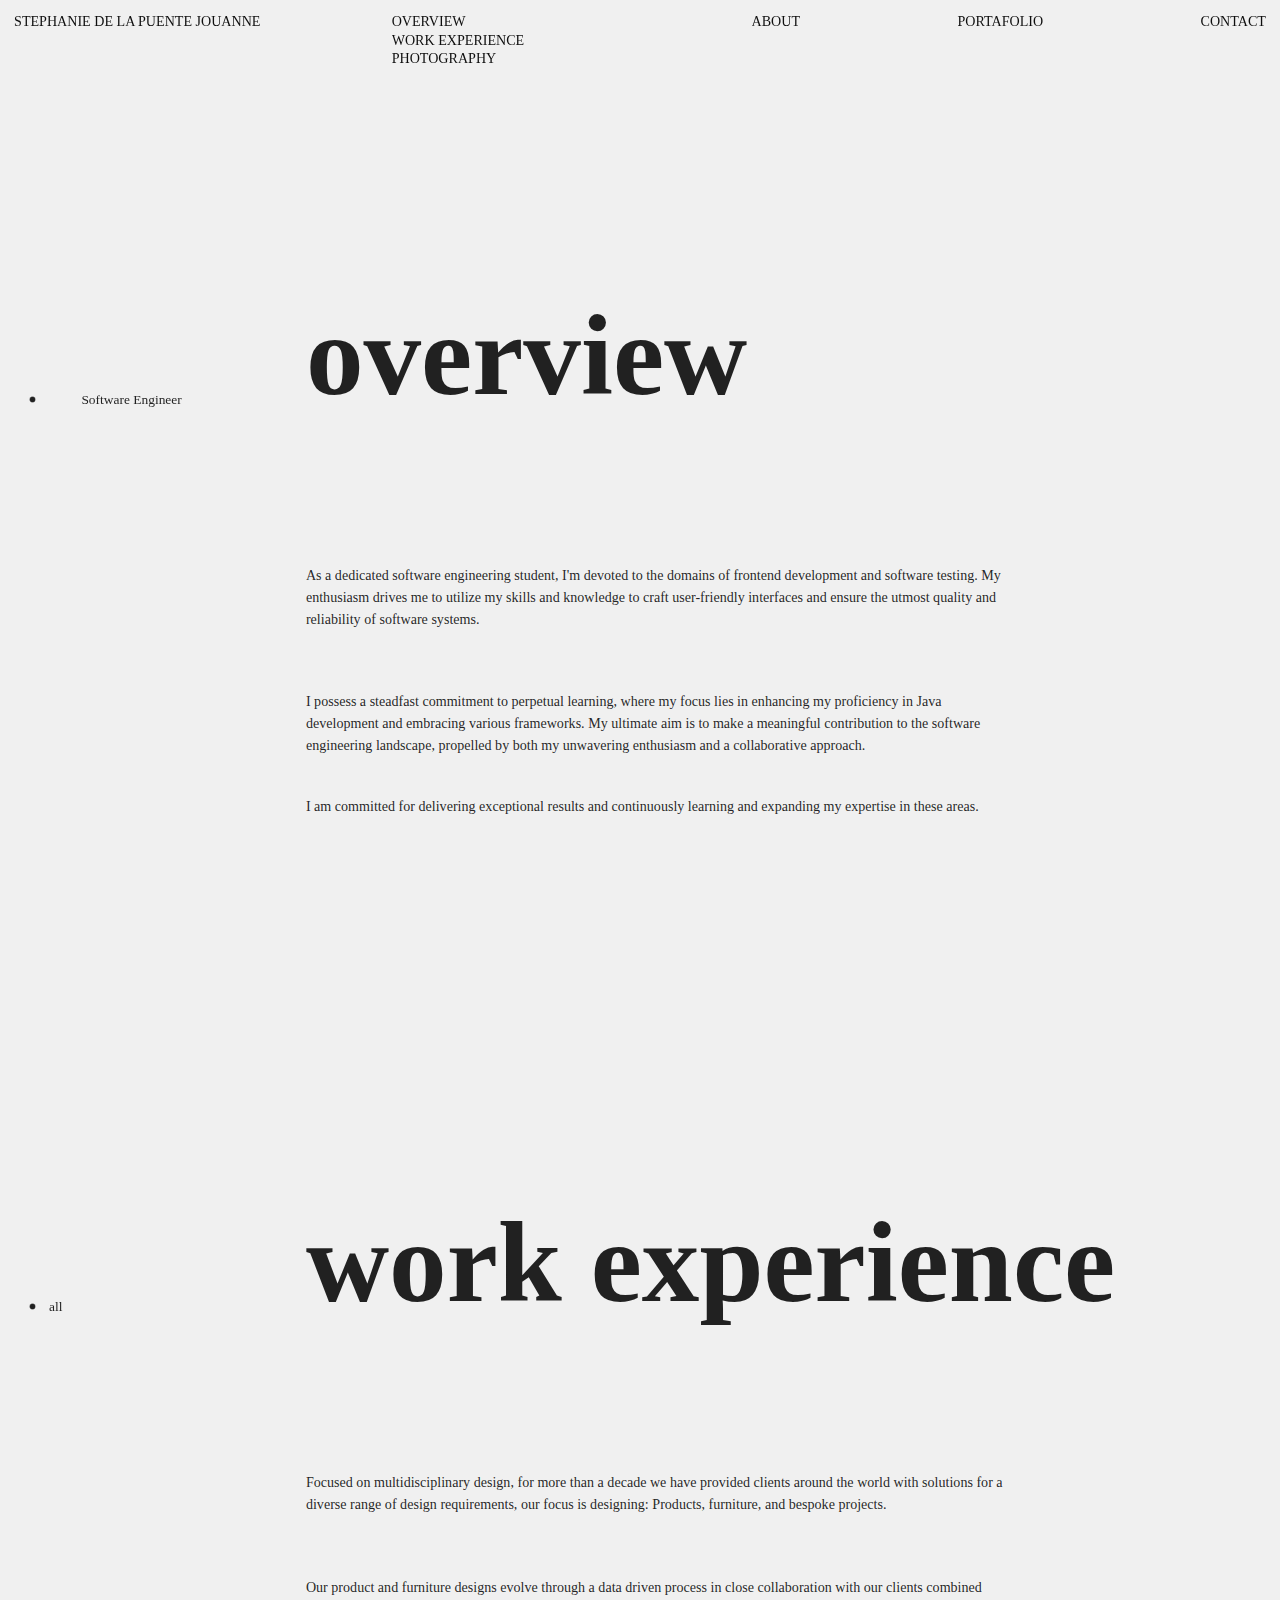
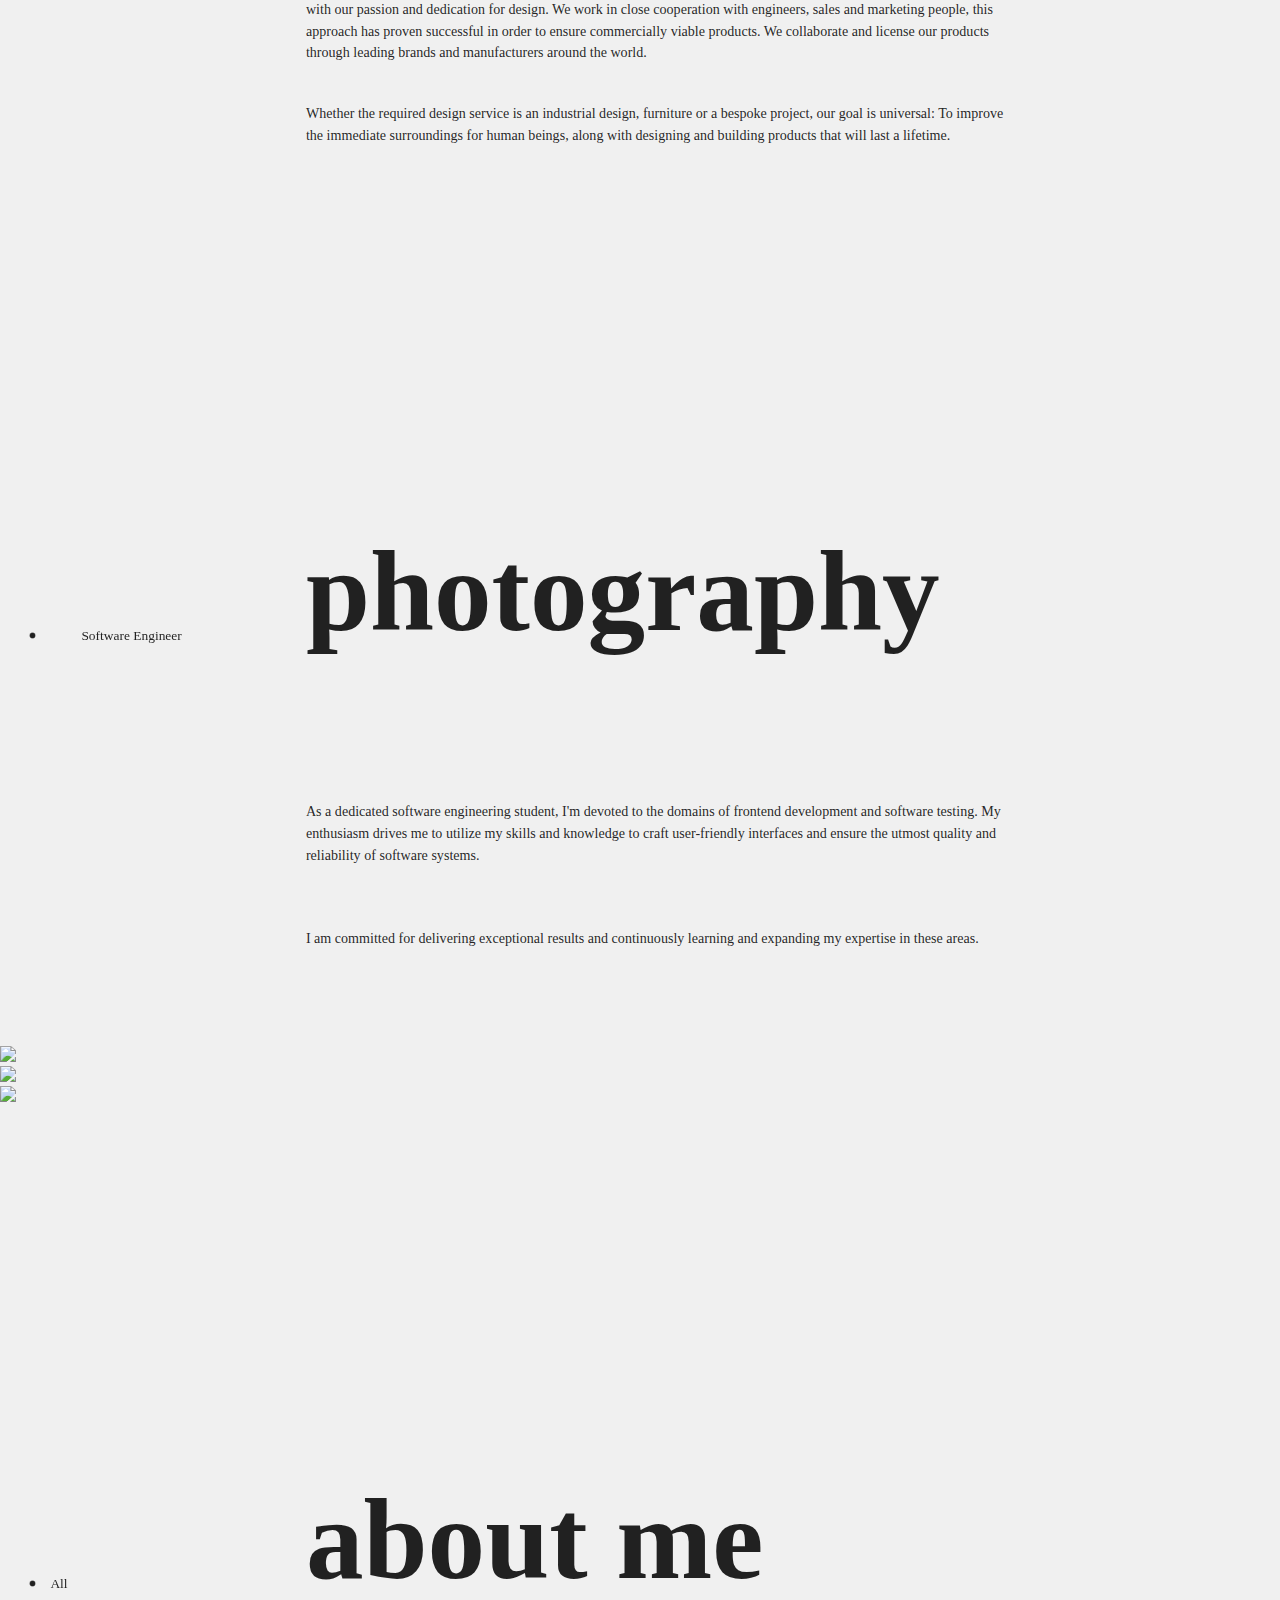
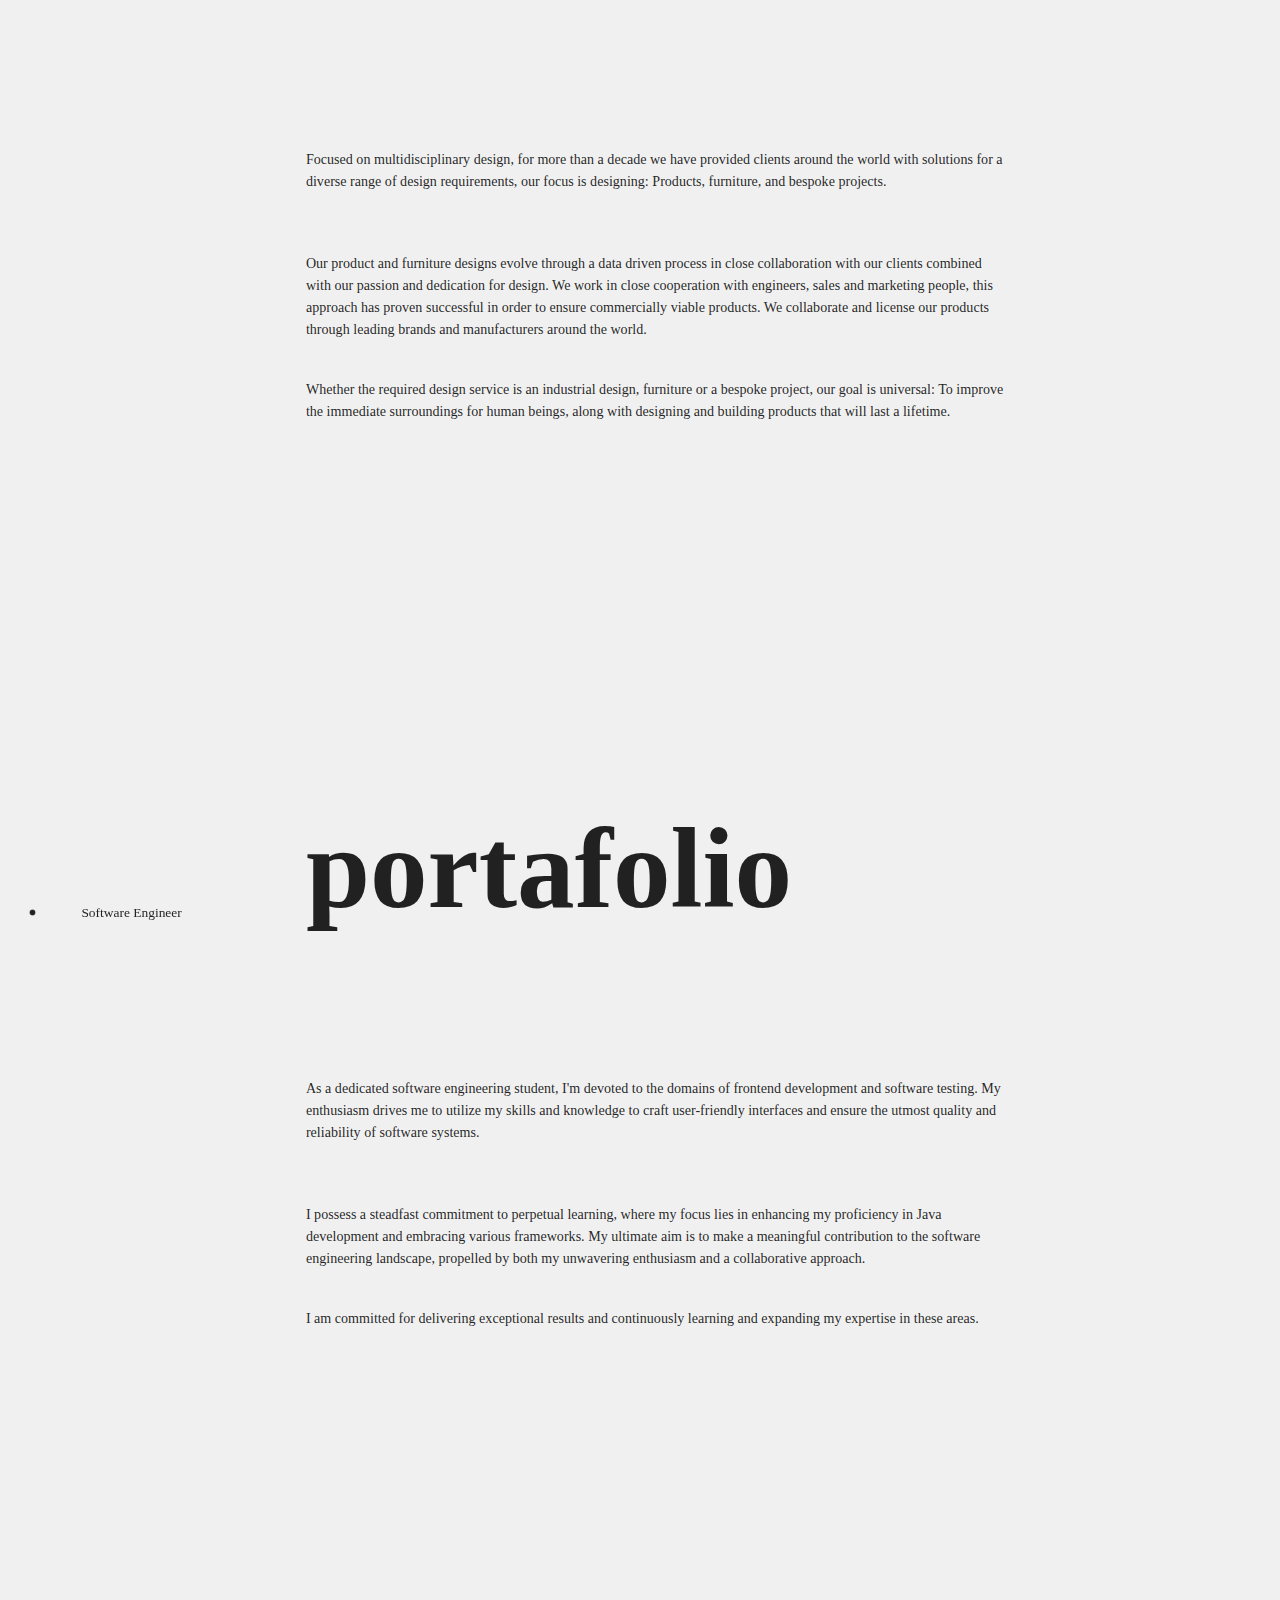
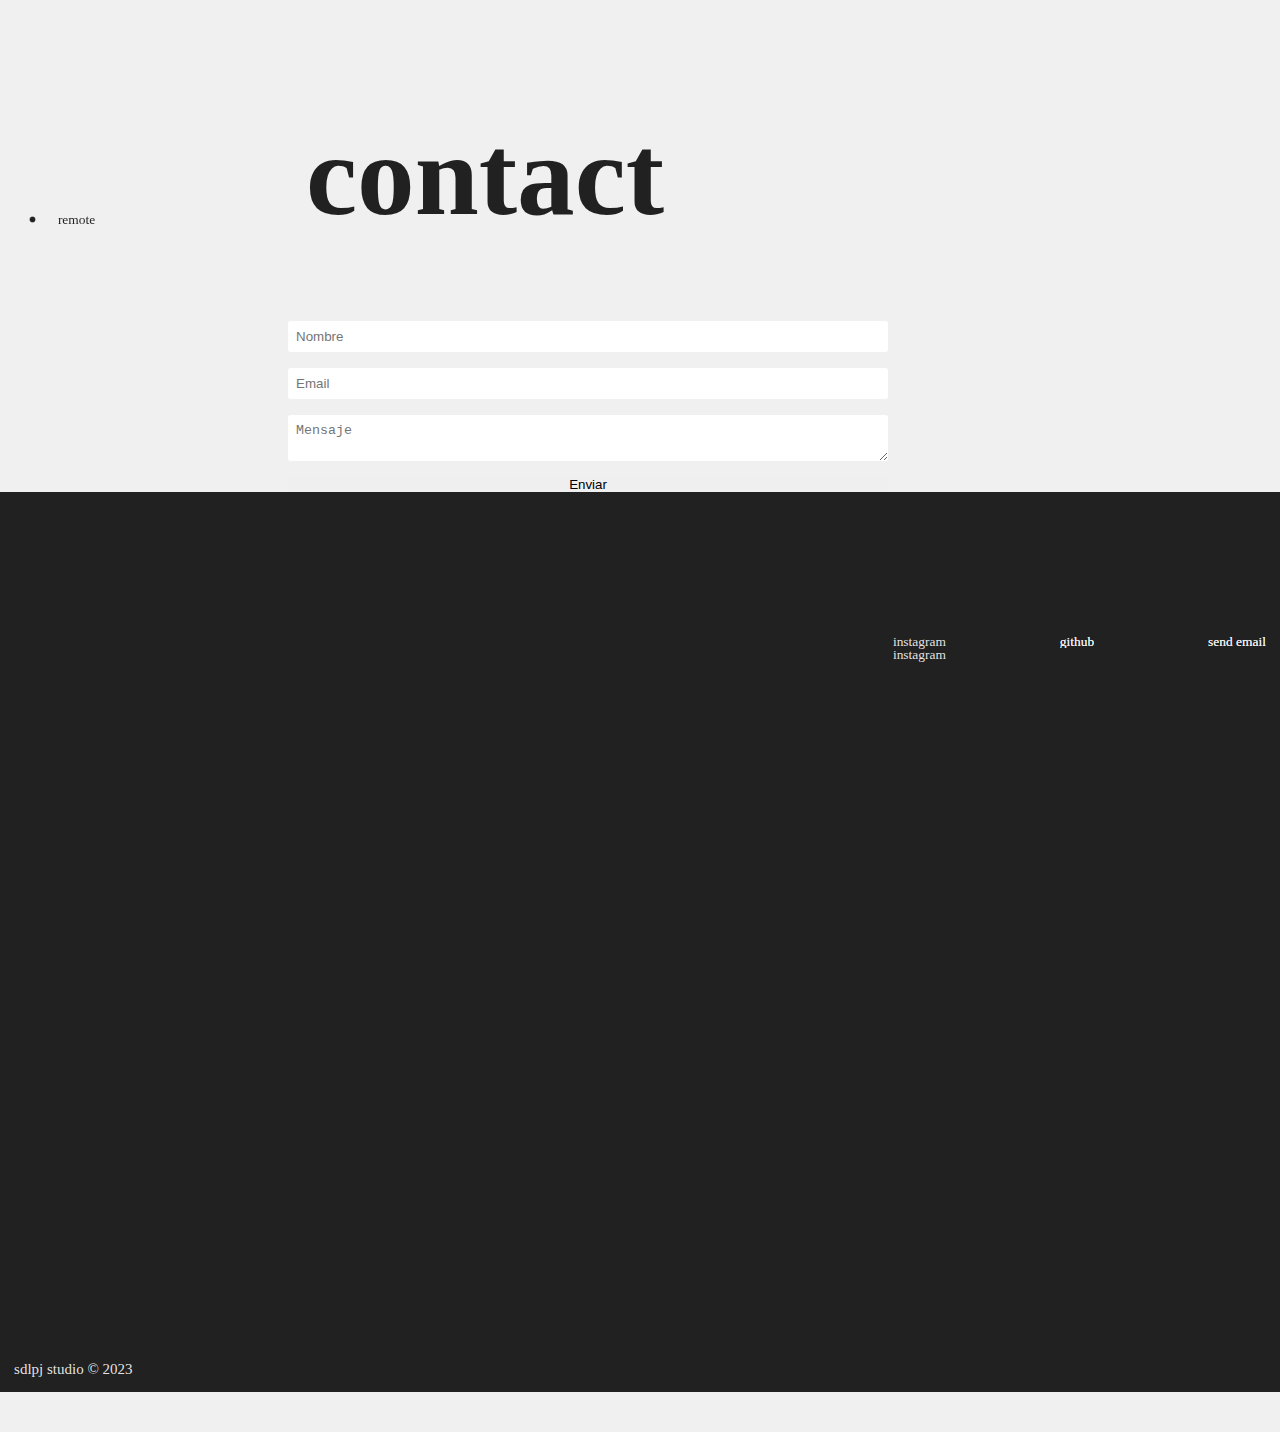
==== index.html @ 36aa7613 "cv con fotos" ====
<!DOCTYPE html>
<html lang="en">
<head>
    <meta charset="UTF-8">
    <meta name="viewport" content="width=device-width, initial-scale=1.0">
    <title>SdlpJ</title>
    
    <link rel="stylesheet" type="text/css" href="/src/styles.css">
    <script src="./js/main.js" defer></script>
</head>
<body>
    
    <div class="menu dark">
        <div class="menu-items-holder-1">
            <a href="/" class="menu-link all w-inline-block">
                <div class="menu-text-ofh">
                    <div class="menu-text-ofh-secure">
                        <div class="menu-text">Stephanie De La Puente Jouanne</div>
                        <div class="menu-text absolute">Stephanie De La Puente Jouanne</div>
                    </div>
                </div>
                <div class="menu-dot-logo-holder">
                    <div class="menu-dot"></div>
                </div>
            </a>
            <div class="menu-products-link-holder">
                <a href="#overview" class="menu-link all w-inline-block">
                    <div class="menu-text-ofh">
                        <div class="menu-text-ofh-secure">
                            <div class="menu-text">Overview</div>
                            <div class="menu-text absolute">Overview</div>
                        </div>
                    </div>
                    <div class="menu-dot-holder">
                        <div class="menu-dot"></div>
                    </div>
                </a>
                <div class="menu-links-col-list-wrap w-dyn-list">
                    <div role="list" class="menu-links-col-list w-dyn-items">
                        <div role="listitem" class="menu-links-col-item w-dyn-item">
                            <a href="#workexperience" class="menu-link contact w-inline-block">
                                <div class="menu-text-ofh">
                                    <div class="menu-text-ofh-secure">
                                        <div class="menu-text">Work experience</div>
                                        <div class="menu-text absolute">Work experience</div>
                                    </div>
                                </div>
                                <div class="menu-dot-holder">
                                    <div class="menu-dot"></div>
                                </div>
                            </a>
                            
                        </div>
                        <div role="listitem" class="menu-links-col-item w-dyn-item">
                            <a href="#photography" class="menu-link w-inline-block">
                                <div class="menu-text-ofh">
                                    <div class="menu-text-ofh-secure">
                                        <div class="menu-text">Photography</div>
                                        <div class="menu-text absolute">Photography</div>
                                    </div>
                                </div>
                                <div class="menu-dot-holder">
                                    <div class="menu-dot"></div>
                                </div>
                            </a>
                        </div>                        
                    </div>
                </div>
            </div>
        </div>
        <div class="menu-items-holder-2">
            <a href="#aboutme" class="menu-link contact w-inline-block">
                <div class="menu-text-ofh">
                    <div class="menu-text-ofh-secure">
                        <div class="menu-text">About</div>
                        <div class="menu-text absolute">About</div>
                    </div>
                </div>
                <div class="menu-dot-holder">
                    <div class="menu-dot"></div>
                </div>
            </a>
            
            <a href="#portafolio" class="menu-link contact w-inline-block">
                <div class="menu-text-ofh">
                    <div class="menu-text-ofh-secure">
                        <div class="menu-text">Portafolio</div>
                        <div class="menu-text absolute">Portafolio</div>
                    </div>
                </div>
                <div class="menu-dot-holder">
                    <div class="menu-dot"></div>
                </div>
            </a>
            
            <a href="#contact" class="menu-link contact last w-inline-block">
                <div class="menu-text-ofh">
                    <div class="menu-text-ofh-secure">
                        <div class="menu-text">Contact</div>
                        <div class="menu-text absolute">Contact</div>
                    </div>
                </div>
                <div class="menu-dot-holder">
                    <div class="menu-dot"></div>
                </div>
            </a>
        </div>
    </div>
    <div class="page-wrapper">
        <main class="main-wrapper">
            <section id="overview">
                <div class="product-all-info-holder secdark">
                    <div  class="category-h1-holder">
                        <h1 data-splitting="words" class="category-h1 word splitting reveal" >
                           overview 
                        </h1>
                        <div class="product-page-year-text-holder">
                            <div class="product-page-year-ofh">
                              <div class="product-page-year-text dark" >
                                Software Engineer 
                              </div>
                            </div>
                            <div class="product-page-year-dot dark" >
                          </div>                      
                        </div>
                    </div>
                </div>
                       
                <div  class="section-content">
                    <div class="about-text-holder">
                        <div class="para w-richtext">
                            <p>As a dedicated software engineering student, I'm devoted to 
                                the domains of frontend development and software testing.
                                My enthusiasm drives me to utilize my skills and knowledge 
                                to craft user-friendly interfaces and ensure the utmost 
                                quality and reliability of software systems. 
                            <br><br></p>
                            <p>I possess a steadfast commitment to perpetual learning, 
                                where my focus lies in enhancing my proficiency in Java 
                                development and embracing various frameworks. My ultimate 
                                aim is to make a meaningful contribution to the software 
                                engineering landscape, propelled by both my unwavering 
                                enthusiasm and a collaborative approach.
                            </p><p>
                                
                                I am committed for delivering exceptional results and continuously 
                                learning and expanding my expertise in these areas. </p>
                        </div>
                    </div>
                </div>
            </section>
            
            <section id="workexperience">
                <div class="product-all-info-holder secdark">
                    <div  class="category-h1-holder">
                        <h1 data-splitting="words" class="category-h1 word splitting reveal" >
                           work experience 
                        </h1>
                        <div class="product-page-year-text-holder">
                            <div class="product-page-year-ofh">
                              <div class="product-page-year-text dark" >
                                all 
                              </div>
                            </div>
                            <div class="product-page-year-dot dark" >
                          </div>                      
                        </div>
                    </div>
                </div>
                       
                <div  class="section-content">
                    <div class="about-text-holder">
                        <div class="para w-richtext">
                            <p>Focused on multidisciplinary design, for more than a 
                            decade we have provided clients around the world with
                            solutions for a diverse range of design requirements,
                            our focus is designing: Products, furniture, 
                            and bespoke projects.
                            <br><br></p>
                            <p>Our product and furniture designs 
                            evolve through a data driven process in close 
                            collaboration with our clients combined with our passion and 
                            dedication for design. We work in close cooperation with engineers,
                            sales and marketing people, this approach has proven successful 
                            in order to ensure commercially viable products. We collaborate 
                            and license our products through leading brands and manufacturers 
                            around the world.
                            </p><p>
                            Whether the required design service is an industrial 
                            design, furniture or a bespoke project, our goal is 
                            universal: To improve the immediate surroundings for human 
                            beings, along with designing and building products that will last a lifetime.
                            </p>
                        </div>
                    </div>
                </div>
            </section>
            
            <section id="photography">
                <div class="product-all-info-holder secdark">
                    <div  class="category-h1-holder">
                        <h1 data-splitting="words" class="category-h1 word splitting reveal" >
                            photography 
                        </h1>
                        <div class="product-page-year-text-holder">
                            <div class="product-page-year-ofh">
                              <div class="product-page-year-text dark" >
                                Software Engineer 
                              </div>
                            </div>
                            <div class="product-page-year-dot dark" >
                          </div>                      
                        </div>
                    </div>
                </div>
                       
                <div  class="section-content">
                    <div class="about-text-holder">
                        <div class="para w-richtext">
                            <p>As a dedicated software engineering student, I'm devoted to 
                                the domains of frontend development and software testing.
                                My enthusiasm drives me to utilize my skills and knowledge 
                                to craft user-friendly interfaces and ensure the utmost 
                                quality and reliability of software systems. 
                            <br><br></p>
                            <p>
                                I am committed for delivering exceptional results and continuously 
                                learning and expanding my expertise in these areas. </p>
                        </div>
                    </div> 
                </div>

                <div class="section-project-grid">
                    <div class="project-col">
                        <div class="product-grid-col-item">
                            <div class="product-grid-col-list">
                                <a class="rounded-grid-link">
                                    <img class="grid-img" src="img/banio/baniouno.jpg">
                                    <div data-w-id="92c19783-2e49-cb57-2a84-ef10b465087c" class="product-grid-info" >
                                        <div class="product-grid-info-name-text-holder">
                                            <div class="product-grid-info-name-text">Baño
                                            </div>
                                        </div>
                                            <div class="product-grid-info-name-text">Hotel Boutique Marsella</div>
                                            <div class="product-grid-info-name-text">2020</div>
                                    </div>
                                </a>
        
                            
                                <a class="rounded-grid-link">
                                    <img class="grid-img" src="img/banio/baniodos.jpg">
                                    <div data-w-id="92c19783-2e49-cb57-2a84-ef10b465087c" class="product-grid-info" >
                                        <div class="product-grid-info-name-text-holder">
                                            <div class="product-grid-info-name-text">Baño
                                            </div>
                                        </div>
                                            <div class="product-grid-info-name-text">Hotel Boutique Marsella</div>
                                            <div class="product-grid-info-name-text">2020</div>
                                    </div>
                                </a>
    
                                <a class="rounded-grid-link">
                                    <img class="grid-img" src="img/banio/baniotres.jpg">
                                    <div data-w-id="92c19783-2e49-cb57-2a84-ef10b465087c" class="product-grid-info" >
                                        <div class="product-grid-info-name-text-holder">
                                            <div class="product-grid-info-name-text">Baño
                                            </div>
                                        </div>
                                            <div class="product-grid-info-name-text">Hotel Boutique Marsella</div>
                                            <div class="product-grid-info-name-text">2020</div>
                                    </div>
                                </a>

                            </div>
             
                        </div>
                    </div>
                       
                </div>

               
                

            </section>


            <section id="aboutme">
                <div class="product-all-info-holder secdark">
                    <div  class="category-h1-holder">
                        <h1 data-splitting="words" class="category-h1 word splitting reveal" >
                           about me
                        </h1>
                        <div class="product-page-year-text-holder">
                            <div class="product-page-year-ofh">
                              <div class="product-page-year-text dark" >
                                All 
                              </div>
                            </div>
                            <div class="product-page-year-dot dark" >
                          </div>                      
                        </div>
                    </div>
                </div>
                       
                <div  class="section-content">
                    <div class="about-text-holder">
                        <div class="para w-richtext">
                            <p>Focused on multidisciplinary design, for more than a 
                            decade we have provided clients around the world with
                            solutions for a diverse range of design requirements,
                            our focus is designing: Products, furniture, 
                            and bespoke projects.
                            <br><br></p>
                            <p>Our product and furniture designs 
                            evolve through a data driven process in close 
                            collaboration with our clients combined with our passion and 
                            dedication for design. We work in close cooperation with engineers,
                            sales and marketing people, this approach has proven successful 
                            in order to ensure commercially viable products. We collaborate 
                            and license our products through leading brands and manufacturers 
                            around the world.
                            </p><p>
                            Whether the required design service is an industrial 
                            design, furniture or a bespoke project, our goal is 
                            universal: To improve the immediate surroundings for human 
                            beings, along with designing and building products that will last a lifetime.
                            </p>
                        </div>
                    </div>
                </div>
            </section>

            
            <section id="portafolio">
                <div class="product-all-info-holder secdark">
                    <div  class="category-h1-holder">
                        <h1 data-splitting="words" class="category-h1 word splitting reveal" >
                            portafolio 
                        </h1>
                        <div class="product-page-year-text-holder">
                            <div class="product-page-year-ofh">
                              <div class="product-page-year-text dark" >
                                Software Engineer 
                              </div>
                            </div>
                            <div class="product-page-year-dot dark" >
                          </div>                      
                        </div>
                    </div>
                </div>
                       
                <div  class="section-content">
                    <div class="about-text-holder">
                        <div class="para w-richtext">
                            <p>As a dedicated software engineering student, I'm devoted to 
                                the domains of frontend development and software testing.
                                My enthusiasm drives me to utilize my skills and knowledge 
                                to craft user-friendly interfaces and ensure the utmost 
                                quality and reliability of software systems. 
                            <br><br></p>
                            <p>I possess a steadfast commitment to perpetual learning, 
                                where my focus lies in enhancing my proficiency in Java 
                                development and embracing various frameworks. My ultimate 
                                aim is to make a meaningful contribution to the software 
                                engineering landscape, propelled by both my unwavering 
                                enthusiasm and a collaborative approach.
                            </p><p>
                                
                                I am committed for delivering exceptional results and continuously 
                                learning and expanding my expertise in these areas. </p>
                        </div>
                    </div>
                </div>
            </section>

            <section id="contact">
                <div class="product-all-info-holder secdark">
                    <div  class="category-h1-holder">
                        <h1 data-splitting="words" class="category-h1 word splitting reveal" >
                           contact 
                        </h1>
                        <div class="product-page-year-text-holder">
                            <div class="product-page-year-ofh">
                              <div class="product-page-year-text dark" >
                                remote 
                              </div>
                            </div>
                            <div class="product-page-year-dot dark" >
                          </div>                      
                        </div>
                        
                    </div>
                </div>
                       
                <div  class="section-content">
                    
                        <div class="para w-richtext">
                            <div class="contacto-container">
                          
                                <form id="contacto-form" class="fx-column">
                          
                                  <input type="text" id="nombre" placeholder="Nombre" required>
                          
                                  <input type="email" id="email" placeholder="Email" required>
                          
                                  <textarea id="mensaje" placeholder="Mensaje" required></textarea>
                          
                                  <button type="submit" class="button-action">Enviar</button>
                          
                                </form>
                          
                              </div>
                        </div>
                    
                </div>
            </section>
        </main>
    </div>
    
    <div class="cursor">

    </div>

   
    
</body>
<footer id="footer" >
    <div class="footer-social-media-holder">
        <a href="https://instagram.com/pagee.nott.found" target="_blank" class="footer-link social w-inline-block">
            <div class="google-maps-link-text-ofh">
                <div class="google-maps-text">Instagram</div>
                <div class="google-maps-text absolute">Instagram</div>
            </div>
            <div class="find-us-dot-holder">
                <div class="find-us-dot"></div>
            </div>
        </a>
        
        <a href="https://github.com/stephaniedlp" target="_blank" class="footer-link social w-inline-block">
            <div class="google-maps-link-text-ofh">
                <div class="menu-text-text">github</div>
                <div class="menu-text absolute">github</div>
            </div>
            <div class="find-us-dot-holder">
                <div class="find-us-dot"></div>
            </div>
        </a>
        
        <a href="m@hotmail.com" class="footer-link w-inline-block">
            <div class="google-maps-link-text-ofh">
                <div class="menu-text">Send Email</div>
                <div class="menu-text absolute">Send Email</div>
            </div>
            <div class="find-us-dot-holder">
                <div class="find-us-dot"></div>
            </div>
        </a>
    </div>
    
   

    <div class="redes-sociales-container fx-row">

      <a href="#" target="_blank"><i class="fa-brands fa-instagram"></i></a>
      <a href="#" target="_blank"><i class="fa-brands fa-facebook"></i></a>
      <a href="#" target="_blank"><i class="fa-brands fa-x-twitter"></i></a>
      <a href="#" target="_blank"><i class="fa-brands fa-whatsapp"></i></a>

    </div>

    <div class="under-footer-text-title">
        <div 
            data-scroll=""
            data-splitting="words"
            data-scroll-section-inview=""
            class="footer-srs words splitting is-inview"
            style="--word-total: 3;"
        >
            <span class="word" data-word="Stephanie" style="--word-index: 0;">Stephanie</span>
            <span class="whitespace"> </span>
            <span class="word" data-word="de la Puente" style="--word-index: 1;">de la Puente</span>
            <span class="whitespace"> </span>
            <span class="word" data-word="Jouanne" style="--word-index: 2;">Jouanne</span>
        </div>
    </div>
    
    <p>sdlpj studio &copy; 2023</p>

</footer>

<button id="btn-ir-arriba" >
<svg viewBox="0 0 24 24">
    <path d="m4 16 8-8 8 8"></path>
</svg>
</button>
</html>
---- src/styles.css ----
:root {
    --main-dark: rgba(7, 7, 7, 0.89);
    --main-light: rgba(239, 239, 239, 0.959);
    --font-family: 'Noi Grotesk',medium;
    --font-size: 1.1vw;
    --font-weight: 400;
    --minheight: 100%;
    --font-title:9vw;
}
* {
    box-sizing: border-box;
    margin: 0;
    padding: 0;
    border: 0;
  }
a {
	color: inherit;
}
h1 {
    margin-top: 20px;
    font-size: var(--font-title);
    line-height: 0px;
    margin-block-start: 0.67em;
    margin-block-end: 0.67em;
    margin-inline-start: 0px;
    margin-inline-end: 0px;
}
h2 {
    margin-top: 20px;
    font-size: 32px;
    line-height: 36px
}
html {
    scroll-behavior: smooth;
    -webkit-text-size-adjust: 100%;
}  
body{
    font-family: var(--font-family);
    font-size: var(--font-size);
    font-weight: var(--font-weight);
    background-color: var(--main-light);
    color: var(--main-dark);
    z-index: 50000;
    overscroll-behavior-y: none;
    -webkit-font-smoothing: antialiased;
    min-height: var(--minheight);
    margin:0;
}

/*#region MENU*/
.menu {
    z-index: 900;
    width: 100%;
    color: var(--main-dark);
    text-transform: uppercase;
    flex-direction: row;
    justify-content: space-between;
    align-items: flex-start;
    padding-top: 1.1vw;
    padding-left: 1.1vw;
    padding-right: 1.1vw;
    font-size: var(--font-size);
    transition: color 1s cubic-bezier(.23,1,.32,1);
    display: flex;
    position: fixed;
    left: 0;
    right: 0;
}
.menu-items-holder-1 {
    display: flex;
    flex-direction: row;

}
.menu-items-holder-2 {
    display: flex;
}
.menu.dark {
    color: #0e0e0e;
}
.menu-link {
    text-decoration: none;
    position: relative
}
.menu-link.contact {
    margin-right: 12.3vw
}
.menu-link.contact.last {
    margin-right: 0
}
.menu-link.all {
    margin-bottom: 5px
}
.w-inline-block {
    max-width: 100%;
    display: inline-block
}
.menu-text {
    z-index: 2;
    transition: transform 1s cubic-bezier(.23,1,.32,1);
    position: relative
}
.menu-text.absolute {
    z-index: 1;
    display: block;
    position: absolute;
    top: 0;
    transform: translateY(101%)
}
.menu-text-ofh {
    width: 100%;
    position: relative;
    overflow: visible
}
.menu-text-ofh-secure {
    width: 100%;
    line-height: 1;
    position: relative;
    overflow: hidden
}
a.menu-link:hover .menu-text {
    transform: translate(0px, -101%);
}
a.menu-link:hover .menu-text.absolute {
    transform: translate(0px, 0%);
}
.menu-products-link-holder {
    flex-direction: column;
    align-items: flex-start;
    margin-left: 15.3vw;
    display: flex;
    position: absolute;
    left: 15.3vw
}
.menu-links-col-list-wrap {
    width: 100%;
    position: relative
}
.menu-links-col-list {
    width: 100%;
    flex-direction: column;
    align-items: flex-start;
    display: flex;
    position: relative
}
.menu-links-col-item {
    width: 100%;
    position: relative
}
.menu-dot-holder {
    width: .575vw;
    height: .575vw;
    background-color: transparent;
    position: absolute;
    top: .2vw;
    left: 0;
    transform: translate(-165%)
}
.menu-dot {
    width: 100%;
    height: 100%;
    background-color: #fff;
    border-radius: 100%;
    transition: all 1s cubic-bezier(.23,1,.32,1);
    position: absolute;
    top: 0%;
    bottom: 0%;
    left: 0%;
    right: 0%;
    transform: scale(0)
}
.menu-dot.dark {
    background-color: var(--main-dark);
}
/* #endregion MENU */

/*#region MENU-DOT active sin terminar$*/
.menu-link.w--current .menu-dot {
    -webkit-transform: scale(1);
    -ms-transform: scale(1);
    transform: scale(1);
}
/* #endregion MENU-DOT */

/* #region MAIN */
.main-wrapper {
    min-height: 100vh;
    flex-direction: column;
    justify-content: space-between;
    display: flex
}
.category-h1-holder {
    width: 100%;
    min-height: 50vh;
    align-items: flex-end;
    margin-bottom: 4vw;
    padding-top: 15rem;
    padding-bottom: 1.4vw;
    padding-left: 23.9vw;
    font-size: 12vw;
    display: flex;
    position: relative;
}
.category-h1-holder.secdark {
    margin-bottom: 0
}


/* #endregion MAIN */

.product-all-info-holder {
    width: 100%;
    position: relative
}

.product-page-year-text-holder {
    z-index: 2;
    margin-bottom: -0.5vw;
    position: absolute;
    bottom: 2.5vw;
    left: 2.2vw;
    overflow: visible;
}
.product-page-year-ofh {
    height: 100%;
    padding-top: 0.1vw;
    padding-bottom: 1.4vw;
    padding-left: 1.25vw;
    position: relative;
    /*overflow: hidden;*/
}
.product-page-year-text {
    color: #fff;
    font-size: 1.05vw;
    line-height: 1;
    position: relative;
    will-change: transform; 
    transform: translate3d(37.2488%, 0%, 0px) scale3d(1, 1, 1) rotateX(0deg) rotateY(0deg) rotateZ(0deg) skew(0deg, 0deg); 
    transform-style: preserve-3d;
}
.product-page-year-text.dark {
    color: var(--main-dark);
}
.product-page-year-dot {
    width: 0.7vw;
    height: 0.7vw;
    background-color: var(--main-light);
    border-radius: 100%;
    position: absolute;
    top: 0.25vw;
    left: 0;
    will-change: transform; 
    transform: translate3d(0px, 0px, 0px) scale3d(0.6312, 0.6312, 1) rotateX(0deg) rotateY(0deg) rotateZ(0deg) skew(0deg, 0deg); 
    transform-style: preserve-3d;
}
.product-page-year-dot.dark {
    background-color: var(--main-dark);
}
.section-content{
    width: 100%;
    justify-content: center;
    align-items: center;
    display: flex;
    position: relative;
}

/* #region Section about content*/

.about-text-holder {
    width: 100%;
    margin-bottom: 4vw;
    padding-top: 5vw;
    padding-left: 23.9vw;
    position: relative;
}
.para {
    width: 100%;
    max-width: 100ch;
    color: var(--main-dark);
    font-size: 1.1vw;
    line-height: 1.56;
    position: relative;
}
.para p {
    margin-bottom: 3vw
}

.para a {
    color: #5a5a5a
}
/* #endregion Section about content*/

/* #region Section GridContent*/
.section-project-grid {
    width: 100%;
    justify-content: center;
    align-items: center;
    display: flex;
    position: relative;
}


.project-col {
    width: 100%;
    padding-top: .5vw;
    position: relative
}

.product-grid-col-list {
    width: 100%;
    flex-flow: wrap;
    justify-content: space-between;
    align-items: flex-start;
    padding-left: 0;
    padding-right: 0;
    display: flex;
    position: relative
}

.product-grid-col-item {
    width: 100%;
    margin-bottom: 6.1vw;
    position: relative;
    overflow: hidden
}
.product-grid-col-item:nth-child(1n+0) {
    width: calc(50% - 0.55vw);
    margin-left: 0%;
    padding-top: 0vw;
}
.product-grid-col-item:nth-child(2n+1) {
    width: 60%
}
.grid-img {
    width: 100%;
    position: relative;
    transform: none
}
img {
    max-width: 100%;
    display: inline-block;
}
.product-grid-info{
    display: none; 
    opacity: 0; 
    will-change: transform; 
    transform: translate3d(0%, 0.007%, 0px) scale3d(1, 1, 1) rotateX(0deg) rotateY(0deg) rotateZ(0deg) skew(0deg, 0deg); 
    transform-style: preserve-3d;
}
.rounded-grid-link {
    width: 100%;
    display: block;
    position: relative;
    overflow: hidden;
    -webkit-mask-image: -webkit-radial-gradient(--main-light, --main-dark);
}

/* #endregion Section GridGontent*/

/* #region spanword effect */
.category-h1.splitting span.word {
    position: relative;
    opacity: 1;
    transform-style: preserve-3d;
    transform-origin: left;
    clip-path: polygon(0 100%, 100% 100%, 100% 100%, 0% 100%);
    -webkit-transform: translate(0%, 20%);
    -ms-transform: translate(0%, 20%);
    transform: translate(0%, 20%);
    padding-bottom: 1vw;
    margin-bottom: -1vw;
}

.category-h1.splitting.reveal span.word {
animation: revealproducth1 2s cubic-bezier(.23, 1, .32, 1) forwards;
animation-delay: calc(200ms * var(--word-index));
}

@keyframes revealproducth1 {
0%{ opacity: 1;
transform-style: preserve-3d;
transform-origin: left;
clip-path: polygon(0 100%, 100% 100%, 100% 100%, 0% 100%);
-webkit-transform: translate(0%, 20%);
-ms-transform: translate(0%, 20%);
transform: translate(0%, 20%); }

100% {opacity: 1;
transform-style: preserve-3d;
transform-origin: left;
clip-path: polygon(0 0, 100% 0, 100% 100%, 0% 100%);
-webkit-transform: translate(0%, 0%);
-ms-transform: translate(0%, 0%);
transform: translate(0%, 0%);}
}

.splitting .word, .splitting .char {
    display: inline-block;
}

.splitting .word, .splitting .char {
    position: relative;
}
/* #endregion spanword effect */


@media screen and (max-width: 479px) {

    .menu {
        padding-top: 4vw;
        padding-left: 3vw;
        padding-right: 3vw;
        font-size: 3.25vw
    }

    .menu-link.contact {
        margin-bottom: 5px;
        margin-right: 2vw
    }

    .menu-link.all {
        margin-bottom: .5vw
    }
    .category-h1-holder{
        font-size: 12vw;
    }
    .para{
        max-width: none;
        font-size: 3.25vw
    }
}

/* #region footer*/
footer {
    background:var(--main-dark);
    color: var(--main-light);
    height: 100vh;
    min-height: 100vh;
    flex-flow: column wrap;
    justify-content: space-between;
    align-items: flex-start;
    margin-top: 0;
    padding: 11vw 1.1vw 1.1vw;
    font-size: 15px;
    display: flex;
    position: relative;
  }
  .footer-social-media-holder {
    width: 100%;
    flex-direction: row;
    justify-content: flex-end;
    align-items: flex-start;
    font-size: 1.05vw;
    display: flex;
    position: relative;
}

.footer-link {
    text-transform: lowercase;
    margin-top: 0;
    text-decoration: none;
    position: relative
}

.footer-link.social {
    margin-right: 8.9vw
}
.under-footer-text-title {
    width: 100%;
    text-align: center;
    letter-spacing: -.15vw;
    justify-content: center;
    align-items: flex-start;
    margin-bottom: 5px;
    font-size: 8vw;
    display: flex;
    position: absolute;
    bottom: -0.5vw;
    left: 0;
    right: 0;
}
.footer-srs span.word {
    position: relative;
opacity: 1;
transform-style: preserve-3d;
transform-origin: left;
clip-path: polygon(0 100%, 100% 100%, 100% 100%, 0% 100%);
-webkit-transform: translate(0%, 20%);
-ms-transform: translate(0%, 20%);
transform: translate(0%, 20%);
padding-bottom: 1vw;
margin-bottom: -1vw;
}
.footer-srs.is-inview span.word {
    animation: revealproducth1 2s cubic-bezier(.23, 1, .32, 1) forwards;
    animation-delay: calc(200ms * var(--word-index));
}
footer p {
    flex-direction: column;
    justify-content: flex-start;
    align-items: flex-start;
}
  .contacto-container {
    width: 600px;
    max-width: 100%;
  }
  .contacto-container h2 {
    font-size: 2rem;
    margin-bottom: 2rem;
    text-transform: uppercase;
  }
  
  .find-us-dot {
    width: 100%;
    height: 100%;
    background-color: var(--main-light);
    border-radius: 100%;
    transition: all 1s cubic-bezier(.23,1,.32,1);
    position: absolute;
    top: 0%;
    bottom: 0%;
    left: 0%;
    right: 0%;
    transform: scale(0)
}

.find-us-dot.dark {
    background-color: #0e0e0e
}

.find-us-dot-holder {
    width: .575vw;
    height: .575vw;
    background-color: transparent;
    position: absolute;
    top: .4vw;
    transform: translate(-165%)
}

.google-maps-link-text-ofh {
    margin-top: .15vw;
    line-height: 1;
    position: relative;
    overflow: hidden
}


.footer-link .menu-text {
    -webkit-transform: translate(0px, -0%);
-ms-transform: translate(0px, -0%);
transform: translate(0px, -0%);
-webkit-transition: all 1000ms cubic-bezier(.23, 1, .32, 1);
transition: all 1000ms cubic-bezier(.23, 1, .32, 1);
}

.footer-link:hover .menu-text {
    -webkit-transform: translate(0px, -100%);
-ms-transform: translate(0px, -100%);
transform: translate(0px, -100%);
-webkit-transition: all 1000ms cubic-bezier(.23, 1, .32, 1);
transition: all 1000ms cubic-bezier(.23, 1, .32, 1);
}

.footer-link .find-us-dot {
    -webkit-transform: scale(0);
-ms-transform: scale(0);
transform: scale(0);
-webkit-transition: all 1000ms cubic-bezier(.23, 1, .32, 1);
transition: all 1000ms cubic-bezier(.23, 1, .32, 1);
}

.footer-link:hover .find-us-dot {
    -webkit-transform: scale(1);
-ms-transform: scale(1);
transform: scale(1);
-webkit-transition: all 1000ms cubic-bezier(.23, 1, .32, 1);
transition: all 1000ms cubic-bezier(.23, 1, .32, 1);
}
 /* #endregion footer*/
 /* #region form contacto*/

form {
    display: flex;
    flex-direction: column;
  }
  
  input,
  textarea {
    margin-bottom: 1rem;
    padding: 8px;
    border: 1px solid var(--color-background);
    border-radius: 3px;
  }
  
  /* #endregion contacto*/

  

/* #region BOTON IR ARRIBA */

#btn-ir-arriba {
    display: none;
    cursor: pointer;
  
    position: fixed;
    bottom: 20px;
    right: 20px;
  
    background: var(--main-dark);
    color: var(--main-light);
    height: 55px;
    width: 55px;
    border-radius: calc(55px / 2);
    border: none;
  
    box-shadow: 0px 12px 7px rgba(0, 0, 0, .1);
    transition: 300ms ease;
  }
  
  #btn-ir-arriba:hover {
    background: var(--main-dark);
    transform: translateY(-0.5rem);
  }
  
  #btn-ir-arriba svg {
    width: calc(55px / 2);
    fill: none;
    stroke: var(--main-light);
    stroke-width: 3px;
  }
  
  /* #endregion */
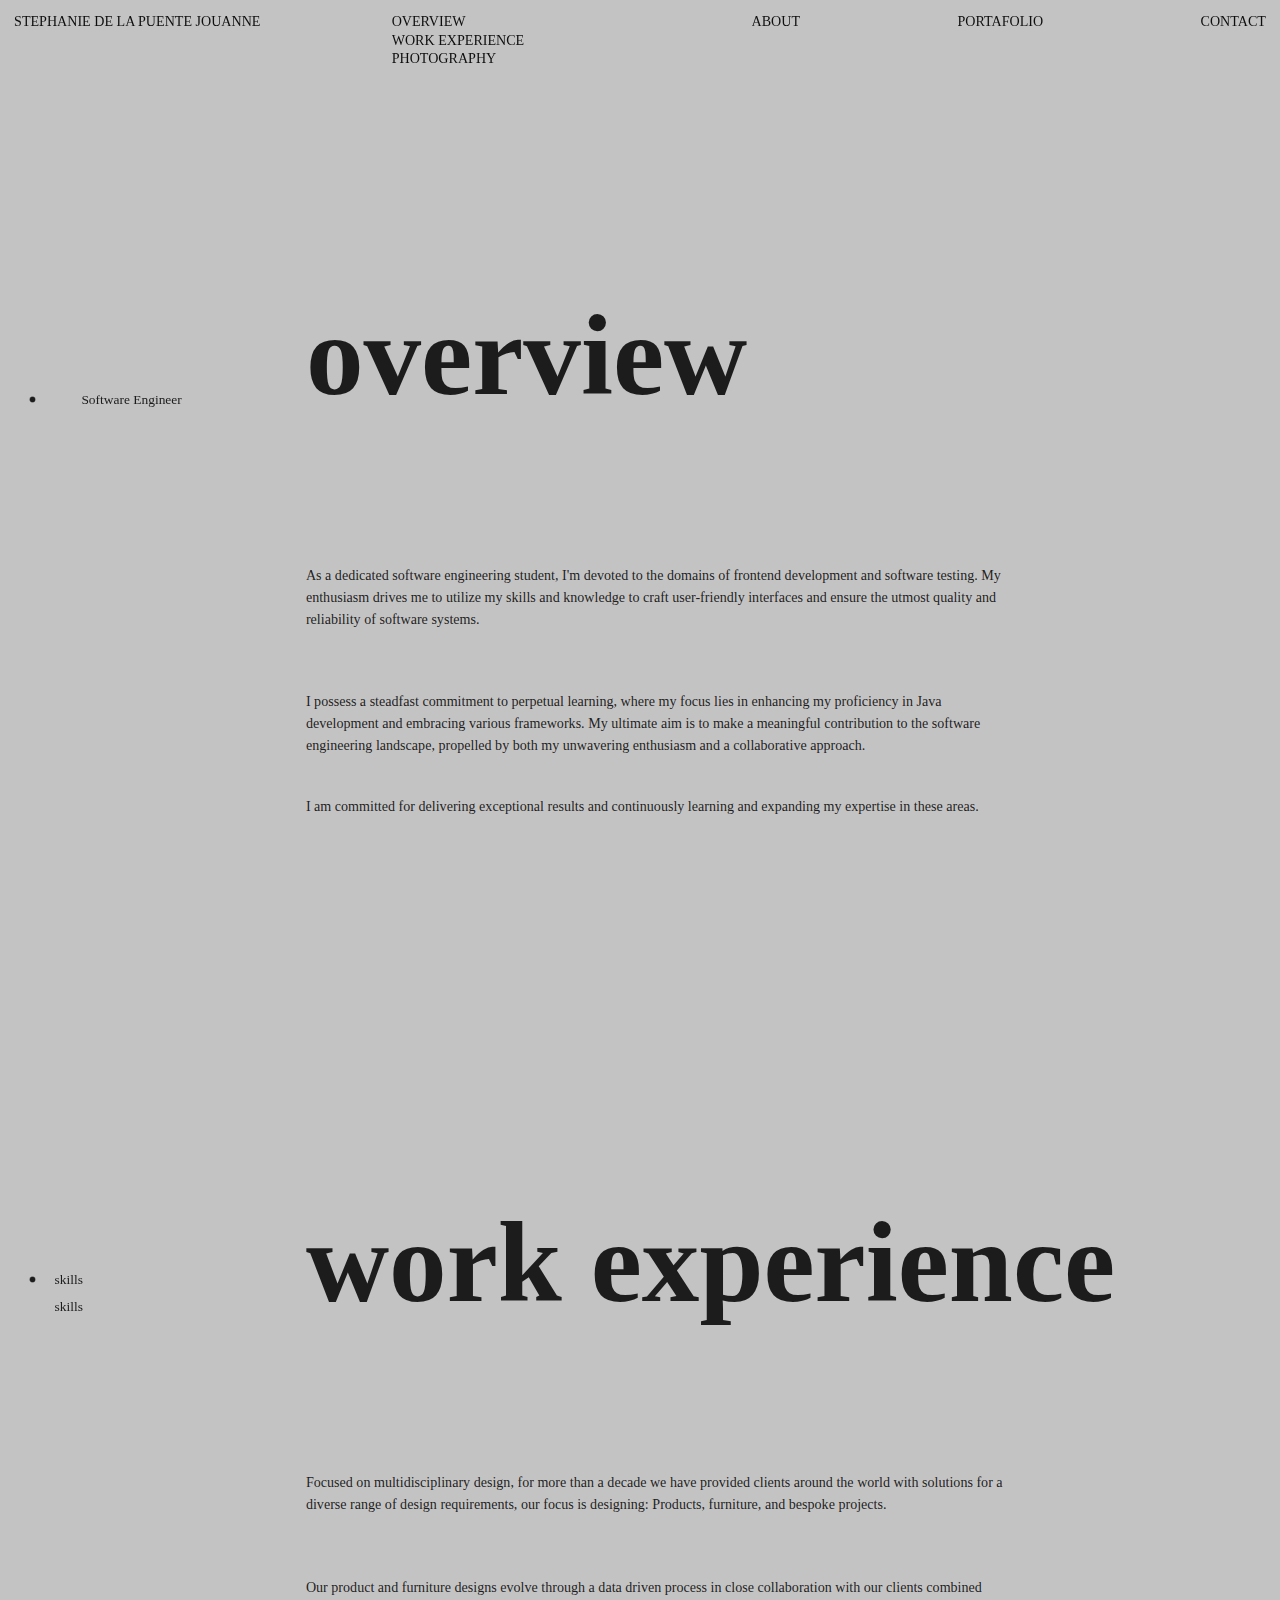
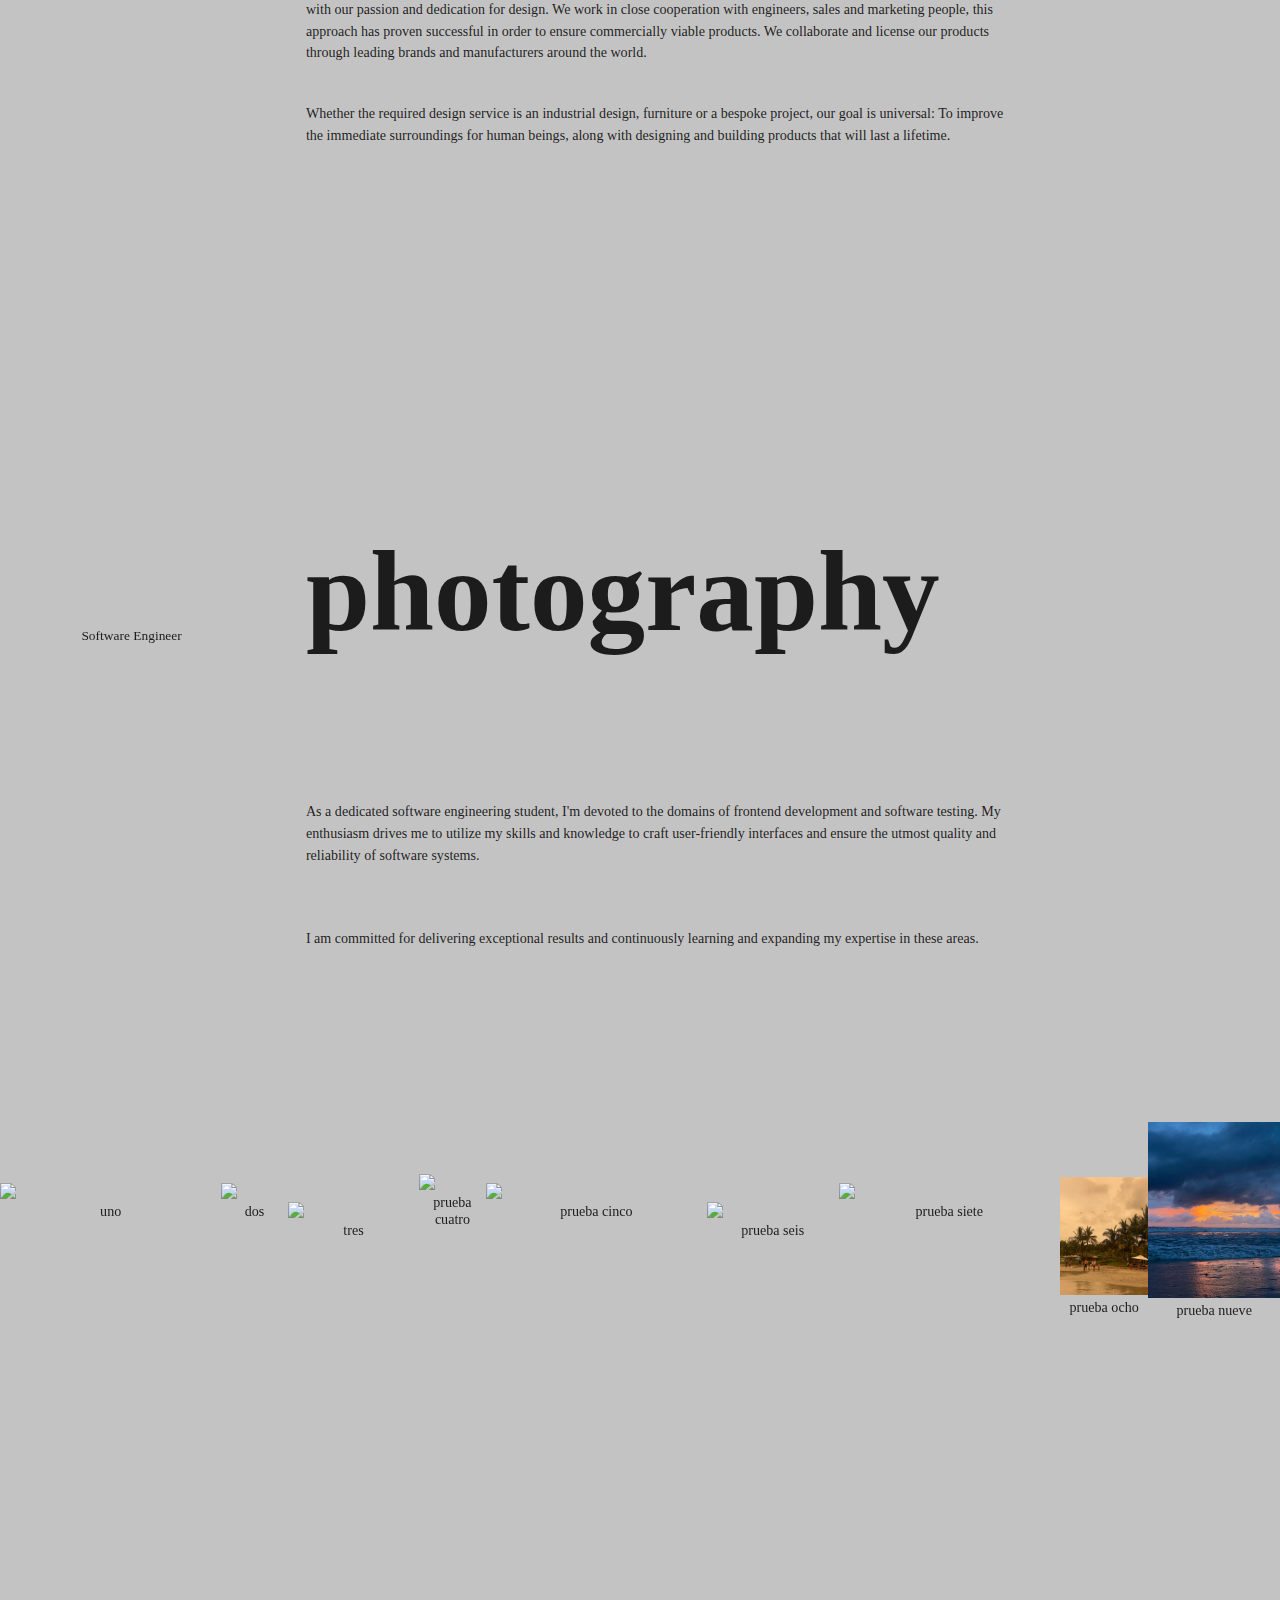
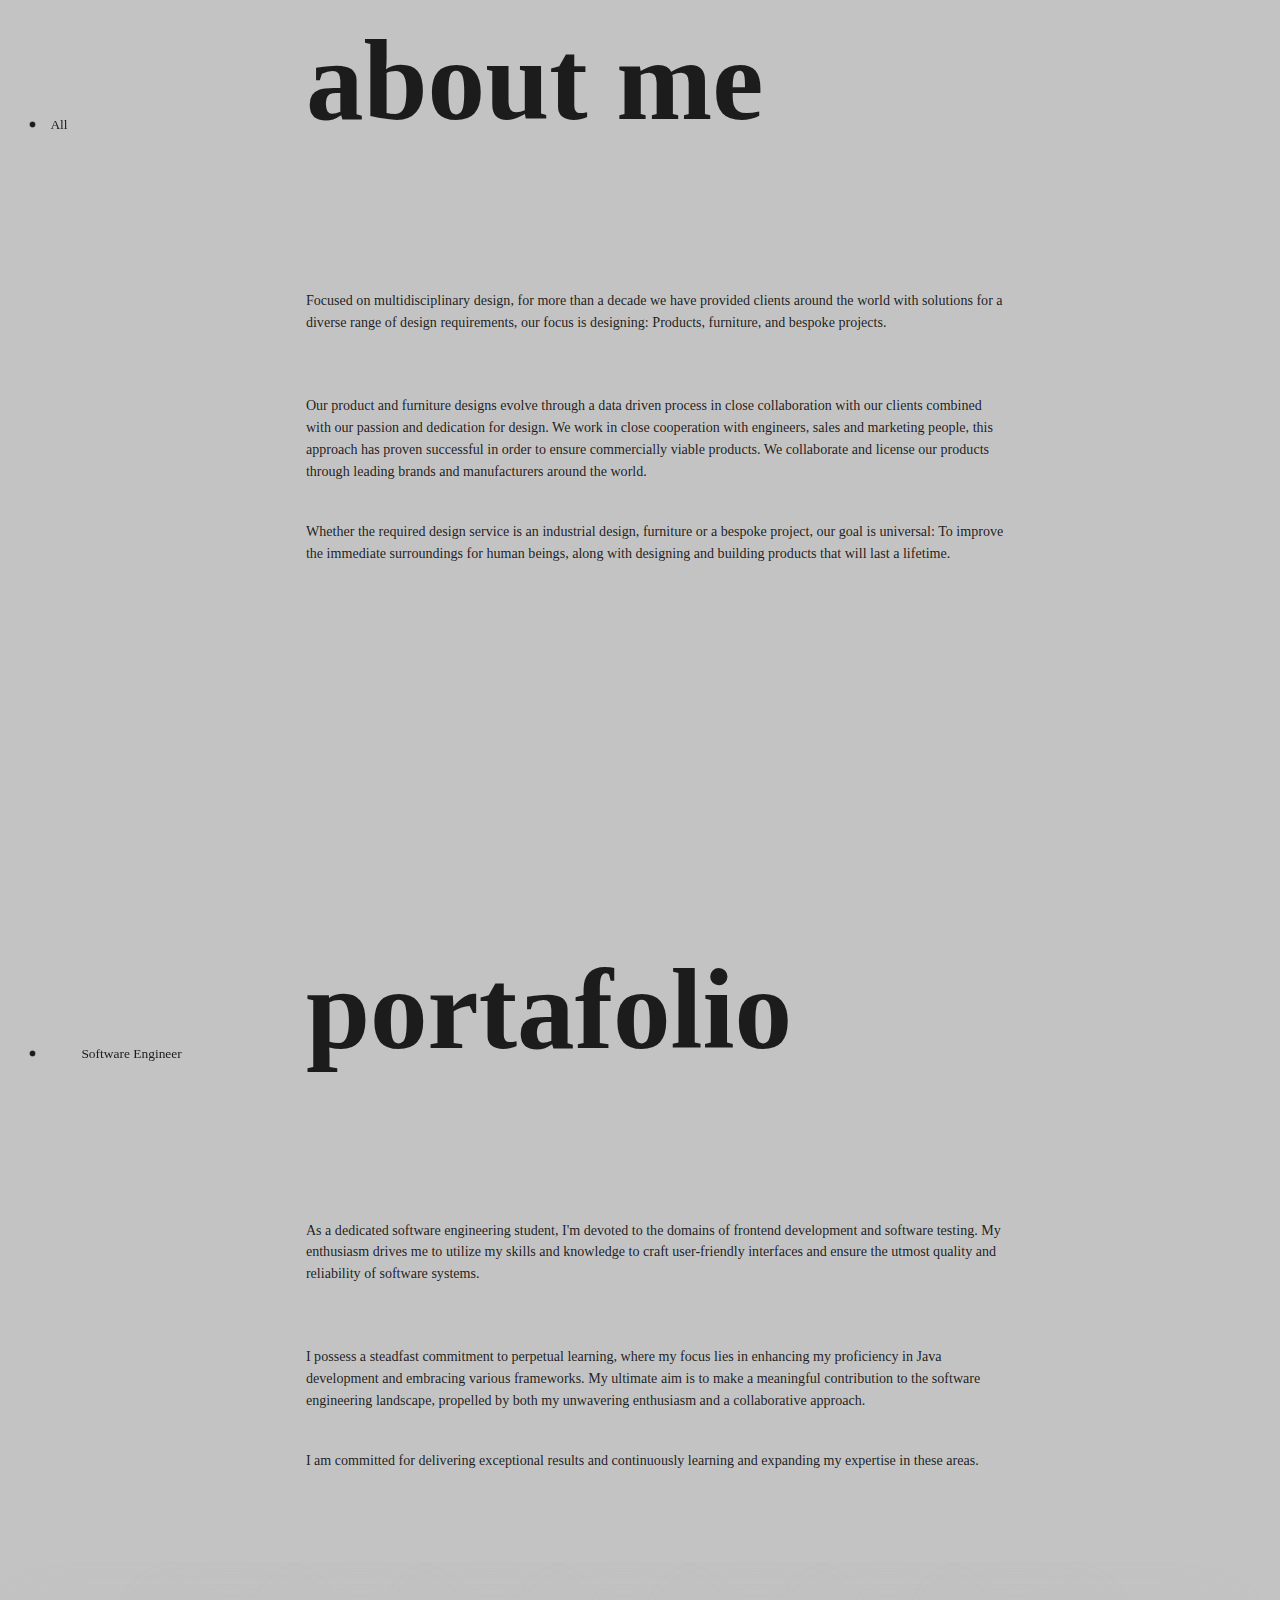
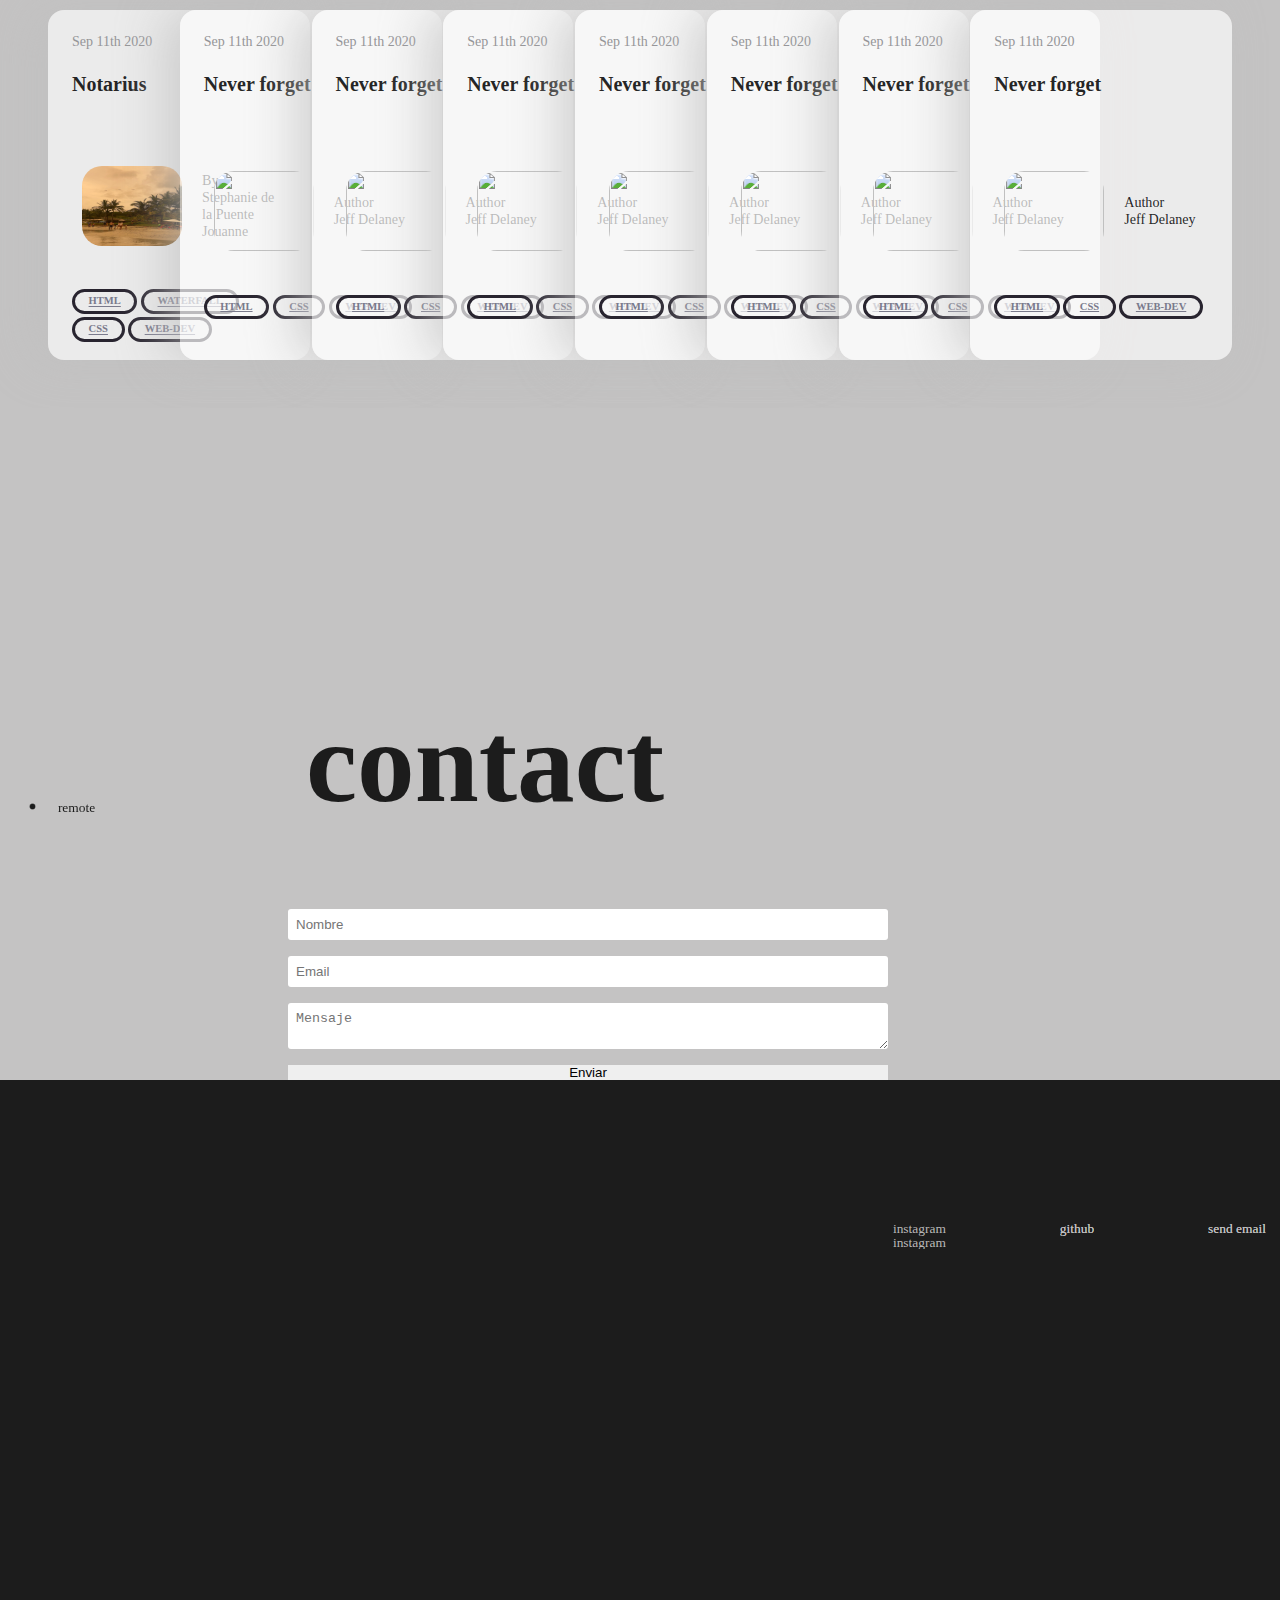
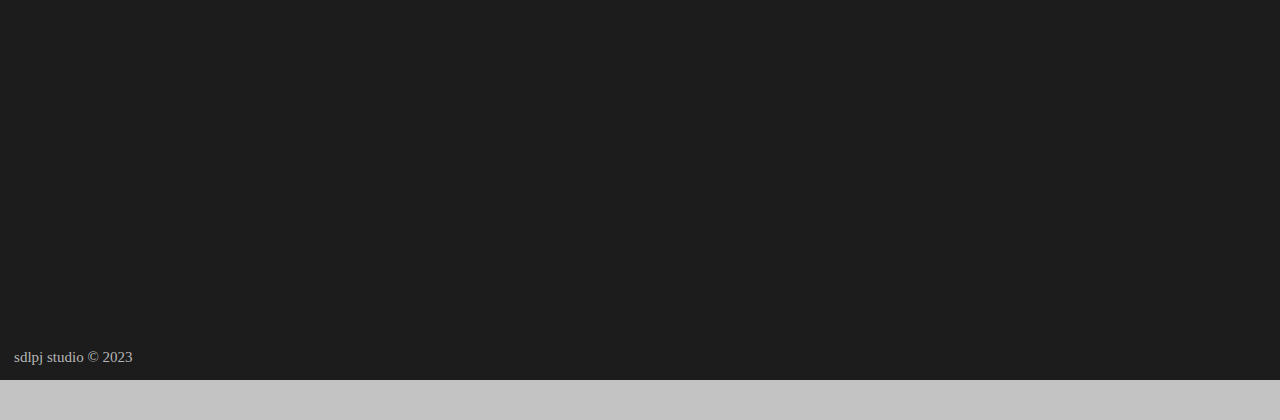
==== commit 74575825: "update" ====
--- a/index.html
+++ b/index.html
@@ -159,7 +159,9 @@
                         <div class="product-page-year-text-holder">
                             <div class="product-page-year-ofh">
                               <div class="product-page-year-text dark" >
-                                all 
+                                skills 
+                                <br></br>
+                                skills
                               </div>
                             </div>
                             <div class="product-page-year-dot dark" >
@@ -207,9 +209,7 @@
                               <div class="product-page-year-text dark" >
                                 Software Engineer 
                               </div>
-                            </div>
-                            <div class="product-page-year-dot dark" >
-                          </div>                      
+                            </div>                     
                         </div>
                     </div>
                 </div>
@@ -234,43 +234,68 @@
                     <div class="project-col">
                         <div class="product-grid-col-item">
                             <div class="product-grid-col-list">
-                                <a class="rounded-grid-link">
-                                    <img class="grid-img" src="img/banio/baniouno.jpg">
-                                    <div data-w-id="92c19783-2e49-cb57-2a84-ef10b465087c" class="product-grid-info" >
-                                        <div class="product-grid-info-name-text-holder">
-                                            <div class="product-grid-info-name-text">Baño
-                                            </div>
-                                        </div>
-                                            <div class="product-grid-info-name-text">Hotel Boutique Marsella</div>
-                                            <div class="product-grid-info-name-text">2020</div>
-                                    </div>
-                                </a>
+                                <div class="product-grid-col-item">
+                                    <a href="/photography/galleryOne.html" class="rounded-grid-link">
+                                        <img class="grid-img" src="img/banio/baniouno.jpg">
+                                        uno
+                                    </a>
+                                </div>
+                              
         
-                            
-                                <a class="rounded-grid-link">
+                                <div class="product-grid-col-item">
+                                   <a class="rounded-grid-link">
                                     <img class="grid-img" src="img/banio/baniodos.jpg">
-                                    <div data-w-id="92c19783-2e49-cb57-2a84-ef10b465087c" class="product-grid-info" >
-                                        <div class="product-grid-info-name-text-holder">
-                                            <div class="product-grid-info-name-text">Baño
-                                            </div>
-                                        </div>
-                                            <div class="product-grid-info-name-text">Hotel Boutique Marsella</div>
-                                            <div class="product-grid-info-name-text">2020</div>
-                                    </div>
-                                </a>
-    
-                                <a class="rounded-grid-link">
-                                    <img class="grid-img" src="img/banio/baniotres.jpg">
-                                    <div data-w-id="92c19783-2e49-cb57-2a84-ef10b465087c" class="product-grid-info" >
-                                        <div class="product-grid-info-name-text-holder">
-                                            <div class="product-grid-info-name-text">Baño
-                                            </div>
-                                        </div>
-                                            <div class="product-grid-info-name-text">Hotel Boutique Marsella</div>
-                                            <div class="product-grid-info-name-text">2020</div>
-                                    </div>
-                                </a>
-
+                                    dos
+                                </a> 
+                                </div>
+                                <div class="product-grid-col-item">
+                                    <a class="rounded-grid-link">
+                                        <img class="grid-img" src="img/banio/baniotres.jpg">
+                                        tres
+                                    </a>
+                                </div>
+                                <div class="product-grid-col-item">   
+                                    <a class="rounded-grid-link">
+                                        <img class="grid-img" src="img/banio/baniocuatro.jpg">
+                                        prueba cuatro
+                                    </a>
+                                </div>
+                                <div class="product-grid-col-item">   
+                                    <a class="rounded-grid-link">
+                                        <img class="grid-img" src="img/banio/baniocinco.jpg">
+                                        prueba cinco
+                                    </a>
+                                </div>
+                                <div class="product-grid-col-item">   
+                                    <a class="rounded-grid-link">
+                                        <img class="grid-img" src="img/banio/banioseis.jpg">
+                                        prueba seis
+                                    </a>
+                                </div>
+                                <div class="product-grid-col-item">   
+                                    <a class="rounded-grid-link">
+                                        <img class="grid-img" src="img/banio/baniosiete.jpg">
+                                        prueba siete
+                                    </a>
+                                </div>
+                                <div class="product-grid-col-item">   
+                                    <a class="rounded-grid-link">
+                                        <img class="grid-img" src="img/playa/pi1.jpg">
+                                        prueba ocho
+                                    </a>
+                                </div>
+                                <div class="product-grid-col-item">   
+                                    <a class="rounded-grid-link">
+                                        <img class="grid-img" src="img/playa/pi6.jpg">
+                                        prueba nueve
+                                    </a>
+                                </div>
+
+                                
+                                
+                                
+                                
+                                
                             </div>
              
                         </div>
@@ -372,7 +397,208 @@
                     </div>
                 </div>
             </section>
-
+            <section class="card-list">
+ 
+                <article class="card">
+                  <header class="card-header">
+                    <p>Sep 11th 2020</p>
+                    <h2>Notarius</h2>
+                  </header>
+          
+                  <div class="card-author">
+                    <a class="author-avatar" href="#">
+                      <img src="/img/playa/pi1.jpg" />
+                    </a>
+                   
+          
+                    <div class="author-name">
+                      <div class="author-name-prefix">By:</div>
+                      Stephanie de la Puente Jouanne
+                    </div>
+                  </div>
+                  
+                  <div class="tags">
+                    <a href="#">html</a>
+                    <a href="#">waterfall</a>
+                    <a href="#">css</a>
+                    <a href="#">web-dev</a>
+                </div>
+                </article>
+                <!-- Add more cards here -->
+                <article class="card">
+                    <header class="card-header">
+                      <p>Sep 11th 2020</p>
+                      <h2>Never forget</h2>
+                    </header>
+            
+                    <div class="card-author">
+                      <a class="author-avatar" href="#">
+                        <img src="/img/banio/baniosiete.jpg" />
+                      </a>
+                    
+                        
+
+                      <div class="author-name">
+                        <div class="author-name-prefix">Author</div>
+                        Jeff Delaney
+                      </div>
+                    </div>
+                    
+                    <div class="tags">
+                      <a href="#">html</a>
+                      <a href="#">css</a>
+                      <a href="#">web-dev</a>
+                    </div>
+                  </article>
+                <!-- Add more cards here -->
+                <article class="card">
+                <header class="card-header">
+                    <p>Sep 11th 2020</p>
+                    <h2>Never forget</h2>
+                </header>
+        
+                <div class="card-author">
+                    <a class="author-avatar" href="#">
+                    <img src="avatar.png" />
+                    </a>
+                    
+                    <div class="author-name">
+                    <div class="author-name-prefix">Author</div>
+                    Jeff Delaney
+                    </div>
+                </div>
+                
+                <div class="tags">
+                    <a href="#">html</a>
+                    <a href="#">css</a>
+                    <a href="#">web-dev</a>
+                </div>
+                </article>
+                <!-- Add more cards here -->
+                <article class="card">
+                <header class="card-header">
+                    <p>Sep 11th 2020</p>
+                    <h2>Never forget</h2>
+                </header>
+        
+                <div class="card-author">
+                    <a class="author-avatar" href="#">
+                    <img src="avatar.png" />
+                    </a>
+                    
+        
+                    <div class="author-name">
+                    <div class="author-name-prefix">Author</div>
+                    Jeff Delaney
+                    </div>
+                </div>
+                
+                <div class="tags">
+                    <a href="#">html</a>
+                    <a href="#">css</a>
+                    <a href="#">web-dev</a>
+                </div>
+                </article>
+                <!-- Add more cards here -->
+                <article class="card">
+                    <header class="card-header">
+                        <p>Sep 11th 2020</p>
+                        <h2>Never forget</h2>
+                    </header>
+            
+                    <div class="card-author">
+                        <a class="author-avatar" href="#">
+                        <img src="avatar.png" />
+                        </a>
+                        
+            
+                        <div class="author-name">
+                        <div class="author-name-prefix">Author</div>
+                        Jeff Delaney
+                        </div>
+                    </div>
+                    
+                    <div class="tags">
+                        <a href="#">html</a>
+                        <a href="#">css</a>
+                        <a href="#">web-dev</a>
+                    </div>
+                </article>
+                <!-- Add more cards here -->
+                <article class="card">
+                <header class="card-header">
+                    <p>Sep 11th 2020</p>
+                    <h2>Never forget</h2>
+                </header>
+        
+                <div class="card-author">
+                    <a class="author-avatar" href="#">
+                    <img src="avatar.png" />
+                    </a>
+                   
+        
+                    <div class="author-name">
+                    <div class="author-name-prefix">Author</div>
+                    Jeff Delaney
+                    </div>
+                </div>
+                
+                <div class="tags">
+                    <a href="#">html</a>
+                    <a href="#">css</a>
+                    <a href="#">web-dev</a>
+                </div>
+                </article>
+                <!-- Add more cards here -->
+                <article class="card">
+                    <header class="card-header">
+                        <p>Sep 11th 2020</p>
+                        <h2>Never forget</h2>
+                    </header>
+            
+                    <div class="card-author">
+                        <a class="author-avatar" href="#">
+                        <img src="avatar.png" />
+                        </a>
+                        
+                        <div class="author-name">
+                        <div class="author-name-prefix">Author</div>
+                        Jeff Delaney
+                        </div>
+                    </div>
+                    
+                    <div class="tags">
+                        <a href="#">html</a>
+                        <a href="#">css</a>
+                        <a href="#">web-dev</a>
+                    </div>
+                </article>
+                <!-- Add more cards here -->
+                <article class="card">
+                    <header class="card-header">
+                        <p>Sep 11th 2020</p>
+                        <h2>Never forget</h2>
+                    </header>
+            
+                    <div class="card-author">
+                        <a class="author-avatar" href="#">
+                        <img src="avatar.png" />
+                        </a>
+                        
+                        <div class="author-name">
+                        <div class="author-name-prefix">Author</div>
+                        Jeff Delaney
+                        </div>
+                    </div>
+                    
+                    <div class="tags">
+                        <a href="#">html</a>
+                        <a href="#">css</a>
+                        <a href="#">web-dev</a>
+                    </div>
+                </article>
+                <!-- Add more cards here -->
+           </section>
             <section id="contact">
                 <div class="product-all-info-holder secdark">
                     <div  class="category-h1-holder">
--- a/src/styles.css
+++ b/src/styles.css
@@ -1,6 +1,6 @@
 :root {
     --main-dark: rgba(7, 7, 7, 0.89);
-    --main-light: rgba(239, 239, 239, 0.959);
+    --main-light: rgba(194, 193, 193, 0.959);
     --font-family: 'Noi Grotesk',medium;
     --font-size: 1.1vw;
     --font-weight: 400;
@@ -46,6 +46,9 @@
     min-height: var(--minheight);
     margin:0;
 }
+div {
+
+}
 
 /*#region MENU*/
 .menu {
@@ -129,7 +132,7 @@
     margin-left: 15.3vw;
     display: flex;
     position: absolute;
-    left: 15.3vw
+    left: 15.3vw;
 }
 .menu-links-col-list-wrap {
     width: 100%;
@@ -209,7 +212,8 @@
 
 .product-all-info-holder {
     width: 100%;
-    position: relative
+    position: relative;
+    z-index: 4444;
 }
 
 .product-page-year-text-holder {
@@ -296,65 +300,204 @@
     align-items: center;
     display: flex;
     position: relative;
+    flex-flow: wrap;
 }
 
 
 .project-col {
     width: 100%;
     padding-top: .5vw;
+    
+    padding-bottom: .5vw;
     position: relative
 }
 
 .product-grid-col-list {
     width: 100%;
-    flex-flow: wrap;
     justify-content: space-between;
-    align-items: flex-start;
+    align-items: center;
     padding-left: 0;
     padding-right: 0;
     display: flex;
+    padding-top: 3vw;
     position: relative
 }
 
 .product-grid-col-item {
     width: 100%;
-    margin-bottom: 6.1vw;
-    position: relative;
-    overflow: hidden
-}
-.product-grid-col-item:nth-child(1n+0) {
-    width: calc(50% - 0.55vw);
-    margin-left: 0%;
-    padding-top: 0vw;
-}
-.product-grid-col-item:nth-child(2n+1) {
-    width: 60%
+    position: relative;
+    overflow: hidden;
+}
+.product-grid-col-item a {
+    text-decoration: none;
+    text-align: center;
+
+}
+
+.product-grid-col-item:nth-child(2n+0){
+    width: 30%;
+}
+.product-grid-col-item:nth-child(3n+0) {
+    width: calc(60% - 0.55vw);
+    padding-top: 3vw;
+}
+.product-grid-col-item:nth-child(8n+0) {
+    width: 40%;
+    height: 30%;
+    padding-top: 7vw;
 }
 .grid-img {
     width: 100%;
     position: relative;
-    transform: none
+    transform: none;
 }
 img {
     max-width: 100%;
     display: inline-block;
 }
-.product-grid-info{
-    display: none; 
-    opacity: 0; 
-    will-change: transform; 
-    transform: translate3d(0%, 0.007%, 0px) scale3d(1, 1, 1) rotateX(0deg) rotateY(0deg) rotateZ(0deg) skew(0deg, 0deg); 
-    transform-style: preserve-3d;
+img:hover{
+    opacity: 80%;
+    cursor: pointer;
 }
 .rounded-grid-link {
+    overflow: hidden;
     width: 100%;
     display: block;
     position: relative;
-    overflow: hidden;
-    -webkit-mask-image: -webkit-radial-gradient(--main-light, --main-dark);
-}
+    -webkit-mask-image: -webkit-radial-gradient(white, black);
+}
+
 
 /* #endregion Section GridGontent*/
+
+/* #region cards */
+
+.card-list {
+    display: flex;
+    padding: 3rem;
+    overflow-x: scroll;
+    font-family: TimesNowSemiLight-75, TimesNowSemiLight,serif;
+}
+
+
+.card-list::-webkit-scrollbar {
+    width: 10px;
+    height: 10px;
+}
+.card-list::-webkit-scrollbar-thumb {
+    background: #5a5a5a;
+    border-radius: 10px;
+    box-shadow: inset 2px 2px 2px hsla(0,0%,100%,.25), inset -2px -2px 2px rgba(252, 252, 252, 0.694);
+}
+
+.card-list::-webkit-scrollbar-track {
+    background: linear-gradient(90deg,#847f90,#847f90 1px,#939195 0,#939195);
+}
+
+
+.card {
+    display: flex;
+    position: relative;
+    flex-direction: column;
+    height: 350px;
+    width: 400px;
+    min-width: 250px;
+    padding: 1.5rem;
+}
+.card {
+    /* ... */
+
+    border-radius: 16px;
+    background: rgba(252, 252, 252, 0.694);
+    box-shadow: -1rem 0 3rem hsla(0, 0%, 75%, 0.694);
+
+    transition: .2s;
+}
+
+.card:hover {
+    transform: translateY(-1rem);
+}
+
+.card:hover~.card {
+    transform: translateX(130px);
+}
+
+
+.card:not(:first-child) {
+    margin-left: -130px;
+}
+
+.card-header {
+    margin-bottom: auto;
+}
+
+.card-header p {
+    font-size: 14px;
+    margin: 0 0 1rem;
+    color: #959598;
+}
+
+.card-header h2 {
+    font-size: 20px;
+    margin: .25rem 0 auto;
+    cursor: pointer;
+}
+
+.card-header h2:hover {
+    background: linear-gradient(90deg,#97c3e0,#59675e);
+    text-shadow: none;
+    background-clip: text;
+    -webkit-background-clip: text;
+    -webkit-text-fill-color: transparent;
+}
+
+.card-author {
+    position: relative;
+    display: grid;
+    grid-template-columns: 130px 1fr;
+    align-items: center;
+    margin: 3rem 0 0rem;
+}
+
+.author-avatar img {
+    display: block;
+    width: 100px;
+    height: 80px;
+    border-radius: 20px;
+    margin: 16px 10px;
+}
+
+
+.tags {
+    margin: 1rem 0 2rem;
+    padding: .5rem 0 1rem;
+    line-height: 2;
+    margin-bottom: 0;
+}
+
+.tags a {
+    font-style: normal;
+    font-weight: 700;
+    font-size: .5rem;
+    color: #7a7a8c;
+    text-transform: uppercase;
+    font-size: .66rem;
+    border: 3px solid #28242f;
+    border-radius: 2rem;
+    padding: .2rem .85rem .25rem;
+    position: relative;
+}
+
+.tags a:hover {
+    background: #5b7a58;
+    text-shadow: none;
+    -webkit-text-fill-color: transparent;
+    -webkit-background-clip: text;
+    -webkit-box-decoration-break: clone;
+    background-clip: text;
+    border-color: #5b7a58;
+}
+/* #endregion cards */
 
 /* #region spanword effect */
 .category-h1.splitting span.word {
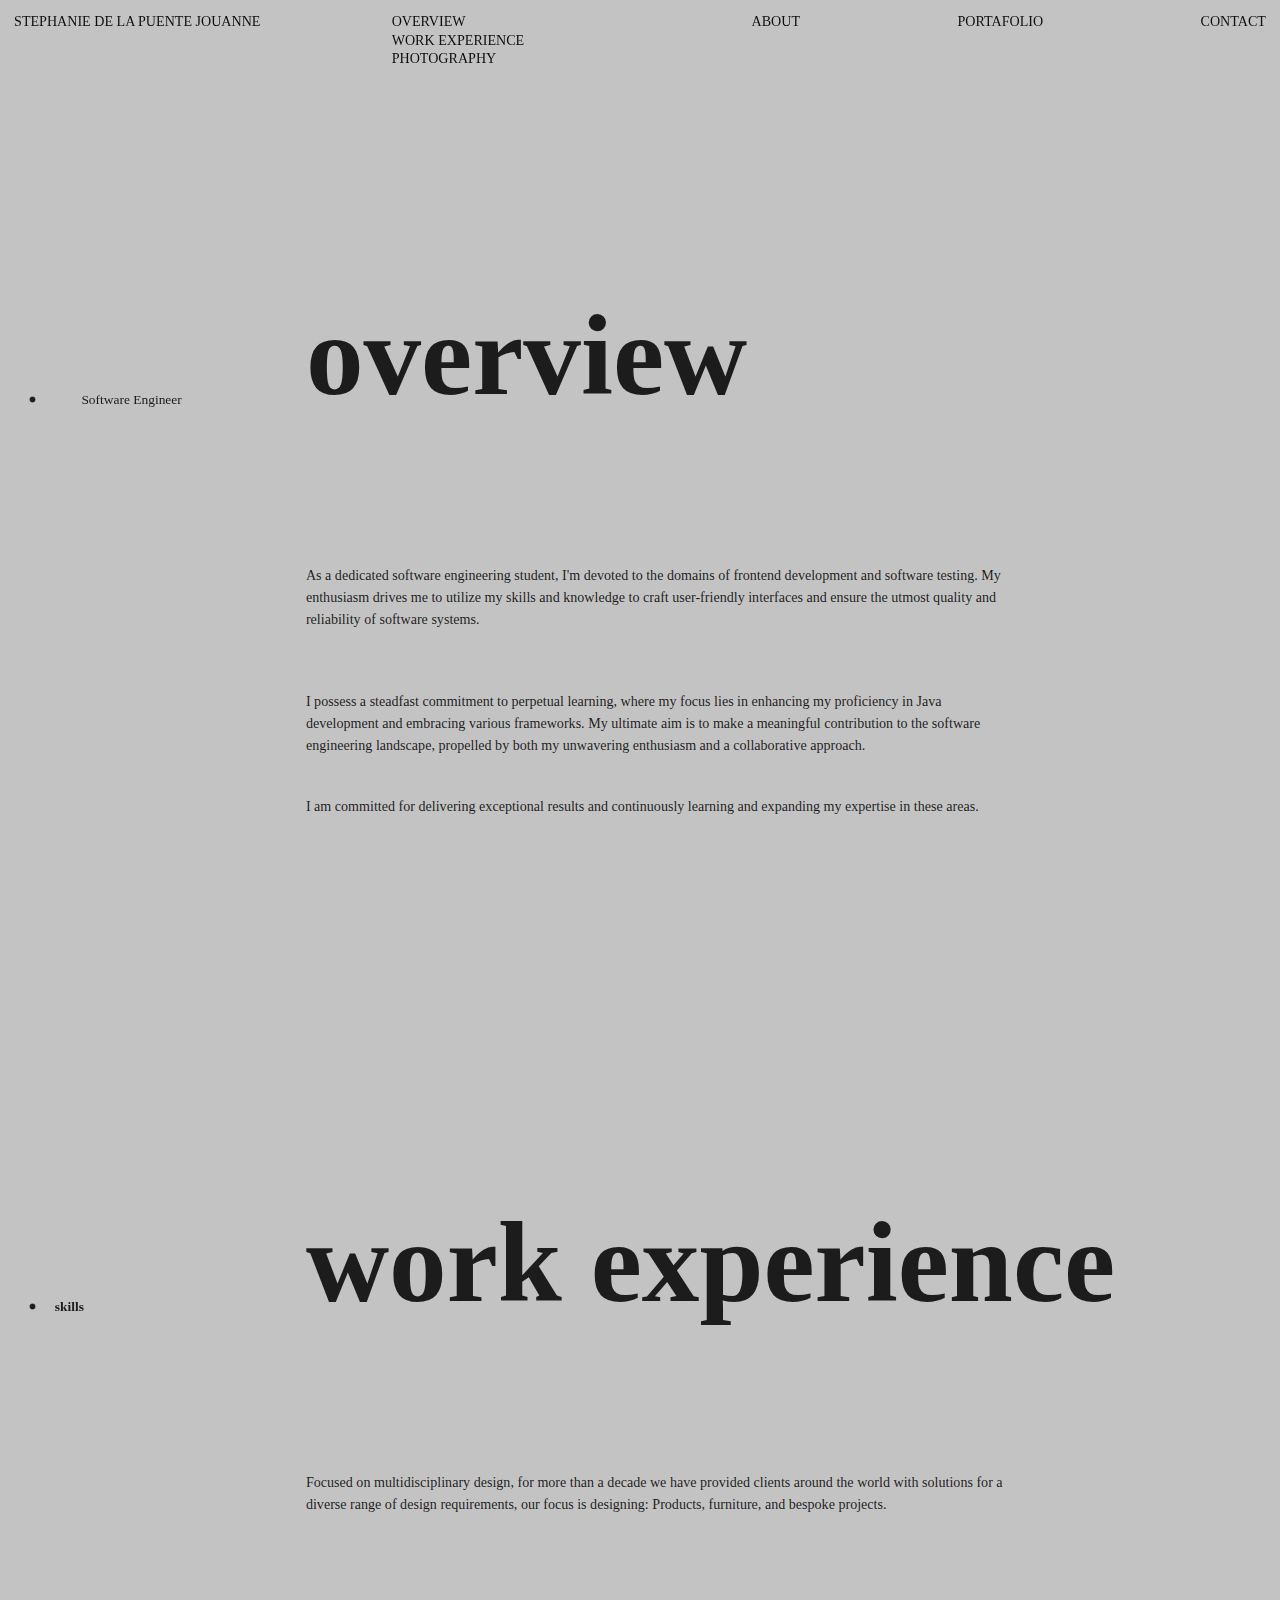
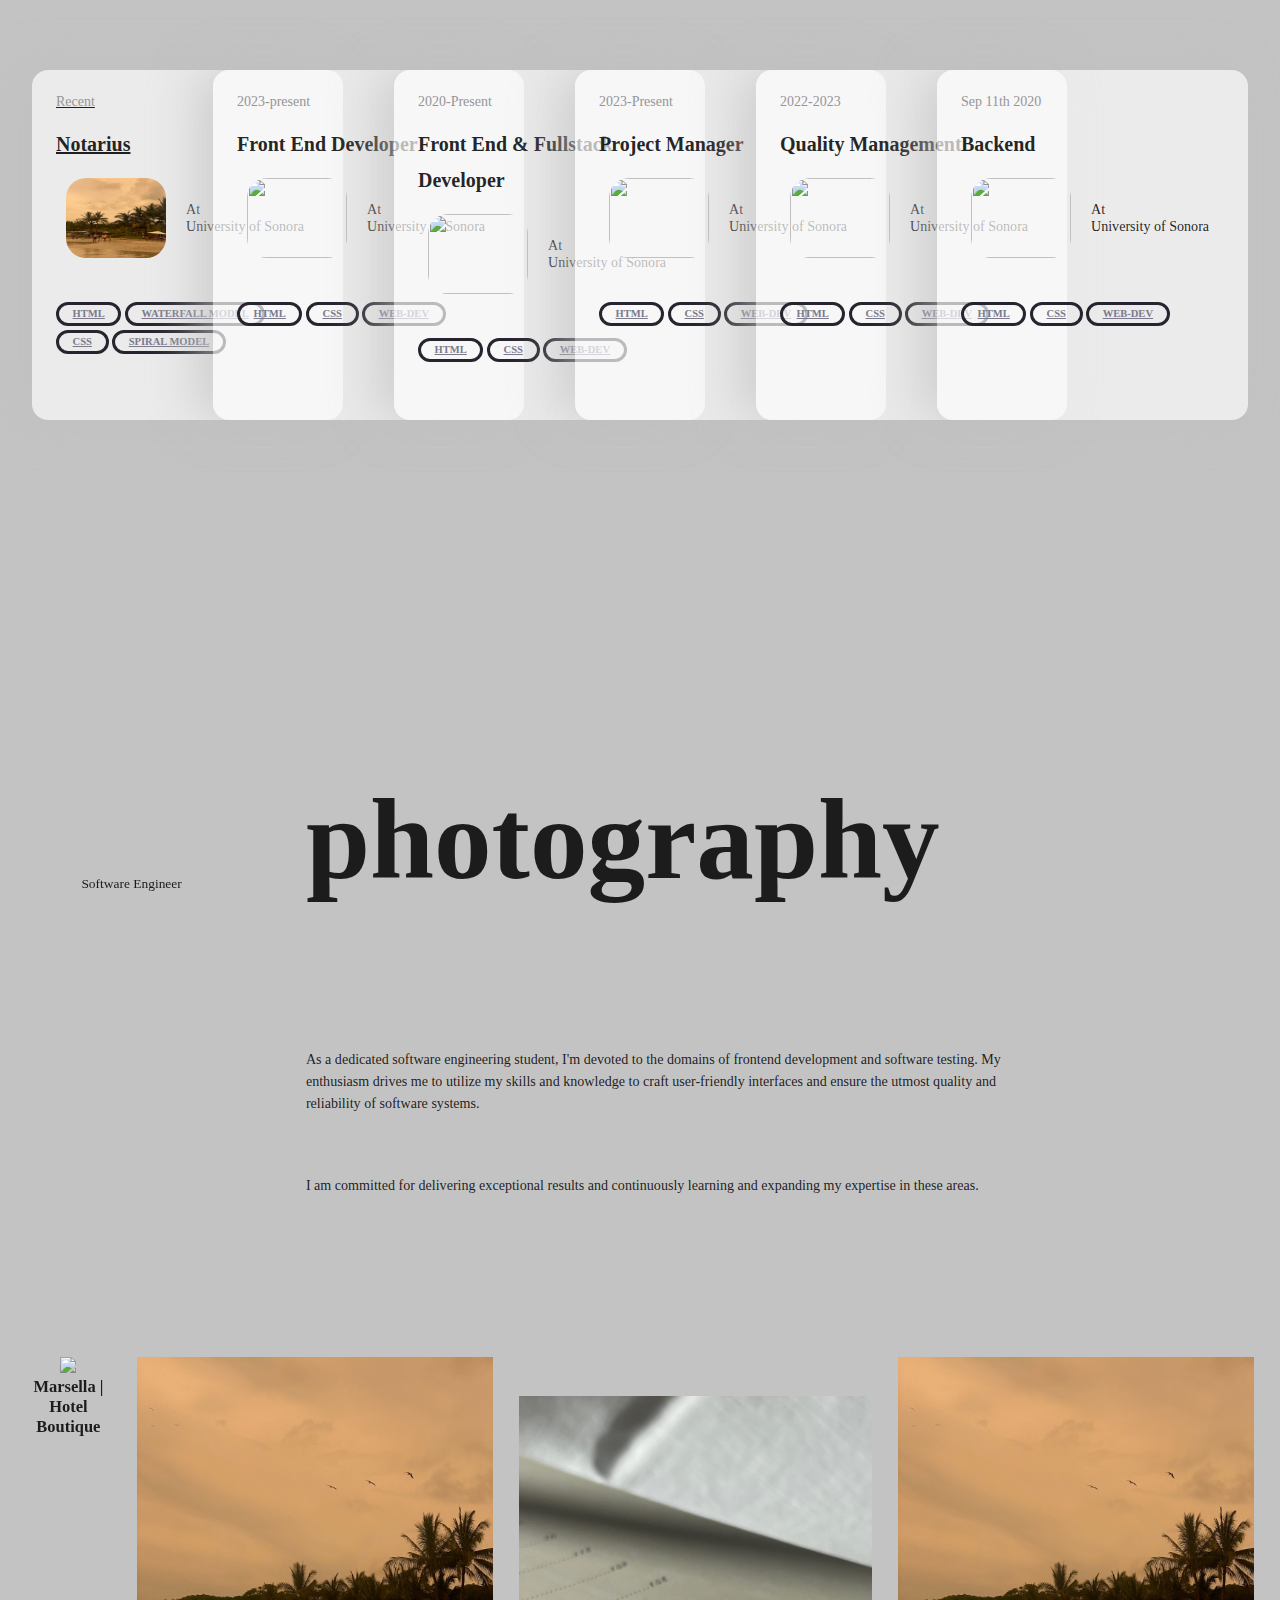
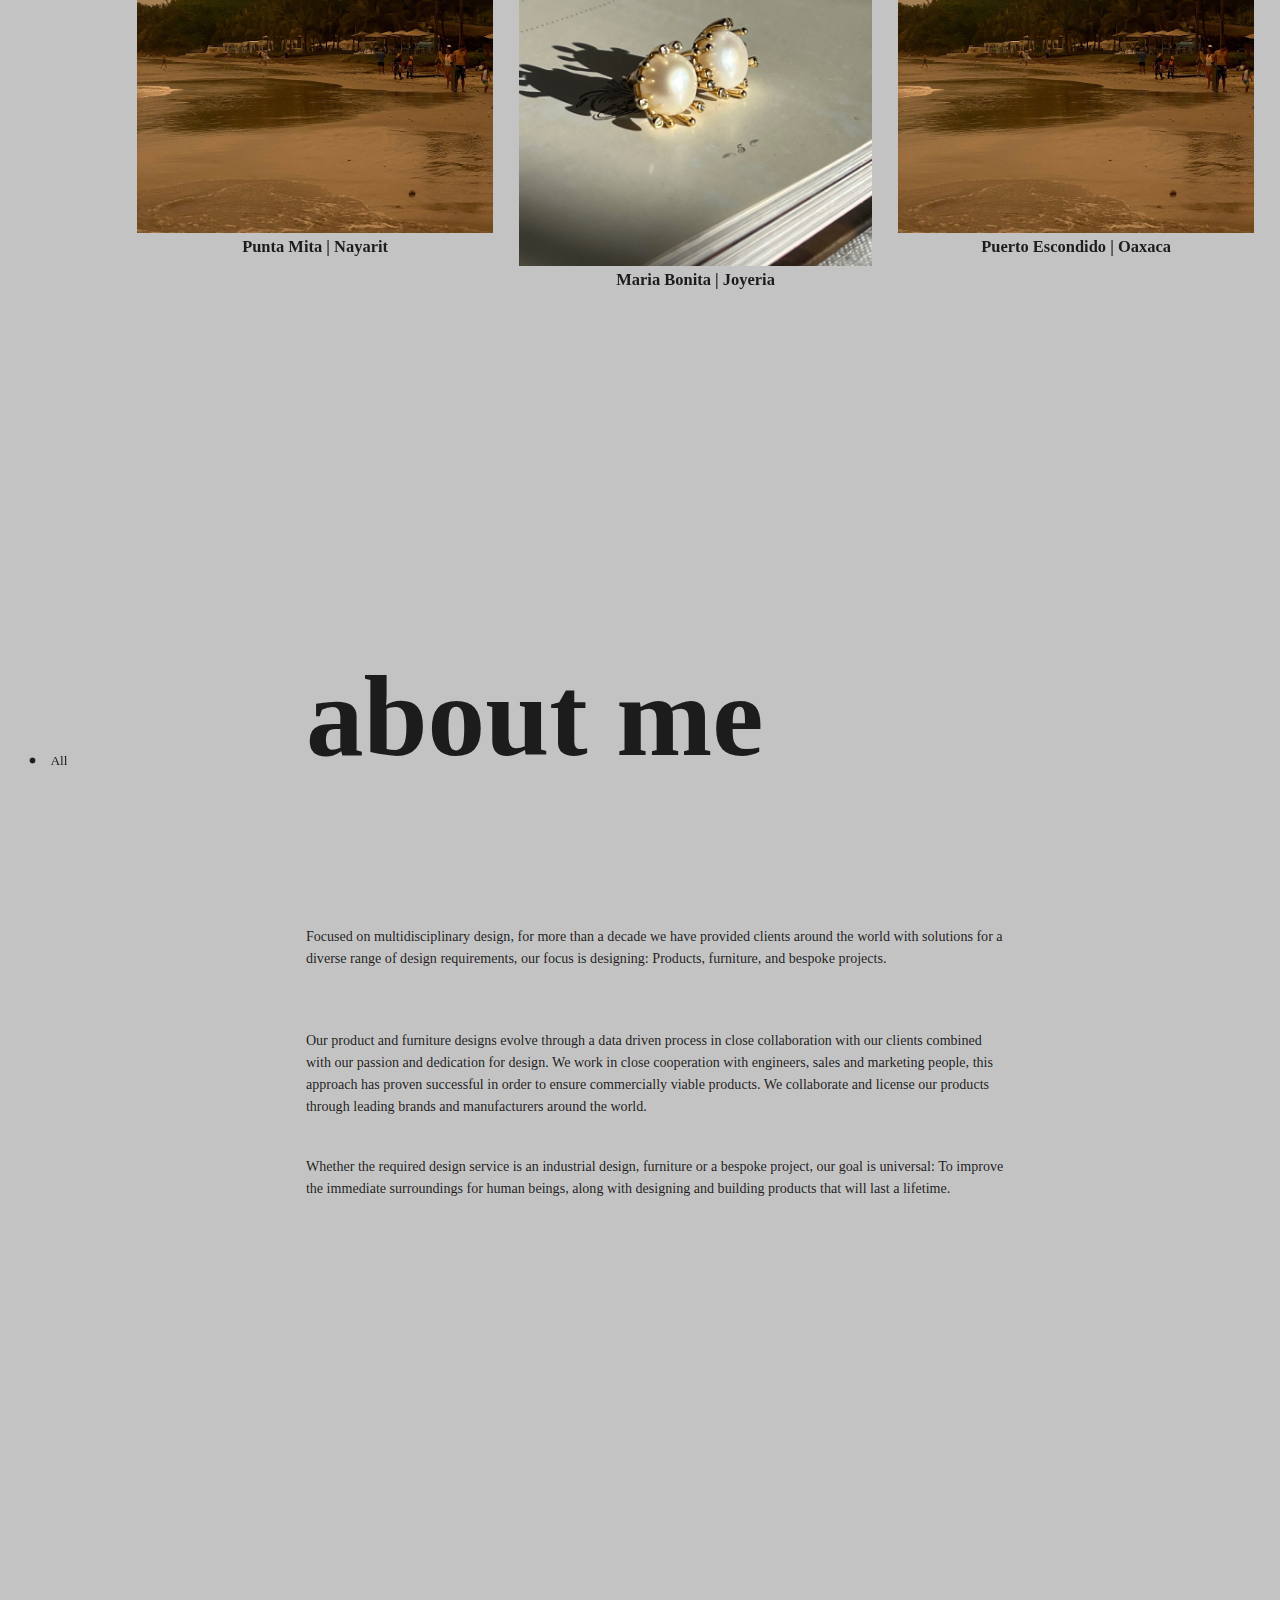
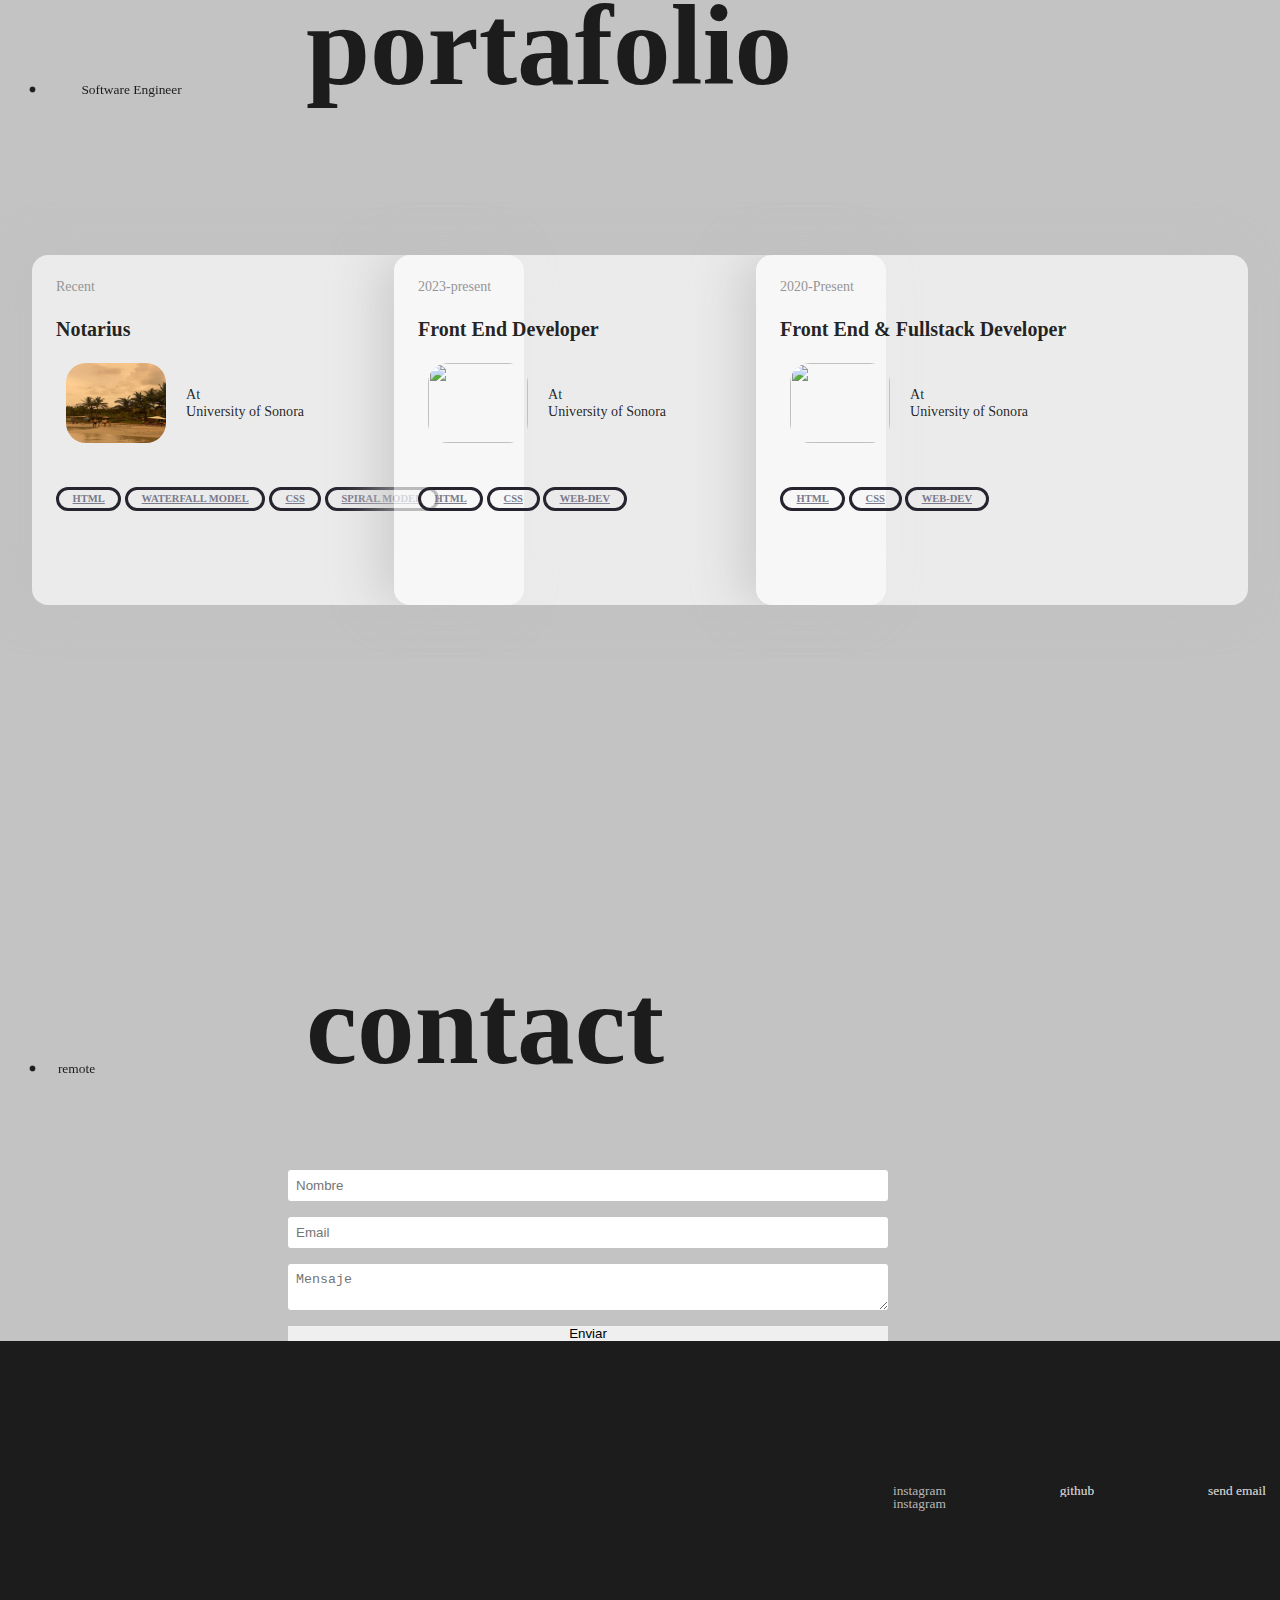
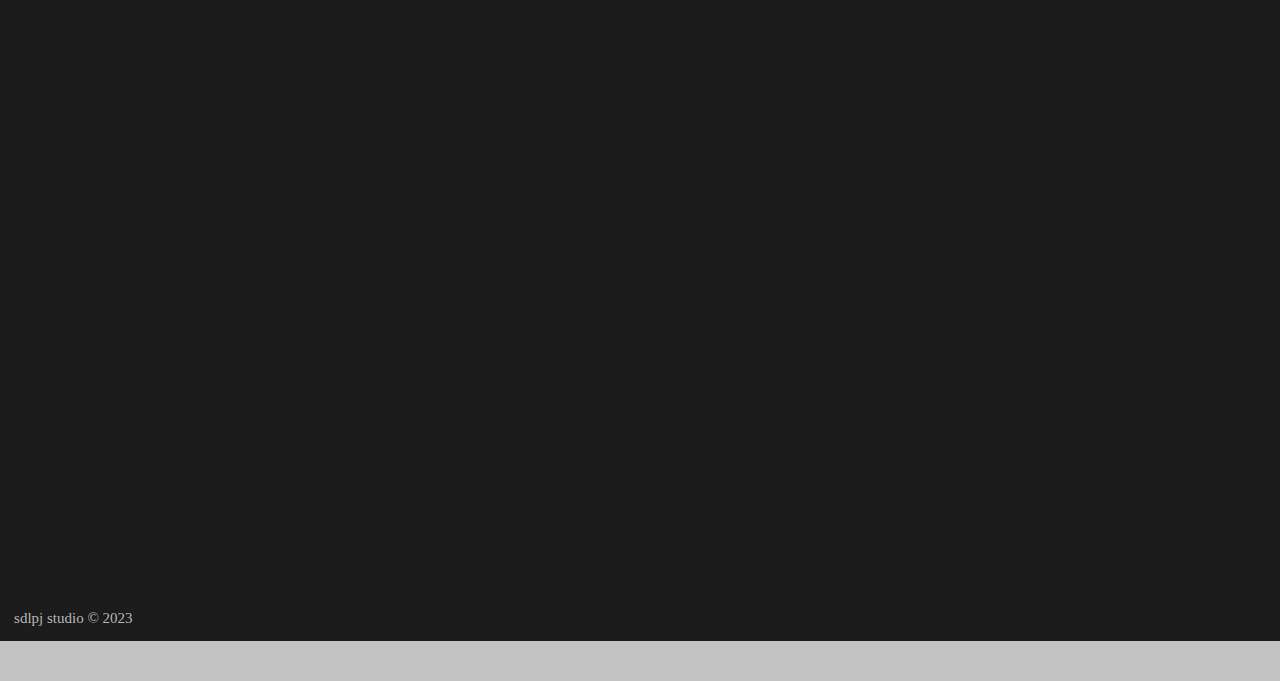
==== commit bcadf02e: "todo" ====
--- a/index.html
+++ b/index.html
@@ -5,7 +5,7 @@
     <meta name="viewport" content="width=device-width, initial-scale=1.0">
     <title>SdlpJ</title>
     
-    <link rel="stylesheet" type="text/css" href="/src/styles.css">
+    <link rel="stylesheet" type="text/css" href="./src/styles.css">
     <script src="./js/main.js" defer></script>
 </head>
 <body>
@@ -158,10 +158,274 @@
                         </h1>
                         <div class="product-page-year-text-holder">
                             <div class="product-page-year-ofh">
+                                <div class="product-page-year-text dark" >
+                                  <h4>skills</h4> 
+                                </div>
+                              </div>
+                              <div class="product-page-year-dot dark" >
+                            </div>                      
+                        </div>
+                    </div>
+                </div>
+                       
+                <div  class="section-content">
+                    <div class="about-text-holder">
+                        <div class="para w-richtext">
+                            <p>Focused on multidisciplinary design, for more than a 
+                            decade we have provided clients around the world with
+                            solutions for a diverse range of design requirements,
+                            our focus is designing: Products, furniture, 
+                            and bespoke projects.
+                            
+                        </div>
+                    </div>
+                </div>
+            </section>
+            <section class="card-list">
+            
+                <article class="card">
+                    <a href="pages\portafolio\frontend.html">
+                  <header class="card-header">
+                    <p>Recent</p>
+                    <h2>Notarius</h2>
+                  </header>
+                    </a>
+                  <div class="card-author">
+                    <a class="author-avatar" href="#">
+                      <img src="/img/playa/pi1.jpg" />
+                    </a>
+                   
+          
+                    <div class="author-name">
+                        <div class="author-name-prefix">At</div>
+                        University of Sonora
+                    </div>
+                  </div>
+                  
+                  <div class="tags">
+                    <a href="#">html</a>
+                    <a href="#">waterfall model</a>
+                    <a href="#">css</a>
+                    <a href="#">spiral Model</a>
+                    </div>
+                    
+                </article>
+                <!-- Add more cards here -->
+                <article class="card">
+                    <header class="card-header">
+                      <p>2023-present</p>
+                      <h2>Front End Developer</h2>
+                    </header>
+            
+                    <div class="card-author">
+                      <a class="author-avatar" href="#">
+                        <img src="/img/banio/baniosiete.jpg" />
+                      </a>
+                    
+                        
+
+                      <div class="author-name">
+                        <div class="author-name-prefix">At</div>
+                        University of Sonora
+                    </div>
+                    </div>
+                    
+                    <div class="tags">
+                      <a href="#">html</a>
+                      <a href="#">css</a>
+                      <a href="#">web-dev</a>
+                    </div>
+                  </article>
+                <!-- Add more cards here -->
+                <article class="card">
+                <header class="card-header">
+                    <p>2020-Present</p>
+                    <h2>Front End & Fullstack Developer</h2>
+                </header>
+        
+                <div class="card-author">
+                    <a class="author-avatar" href="#">
+                    <img src="avatar.png" />
+                    </a>
+                    
+                    <div class="author-name">
+                    <div class="author-name-prefix">At</div>
+                    University of Sonora
+                    </div>
+                </div>
+                
+                <div class="tags">
+                    <a href="#">html</a>
+                    <a href="#">css</a>
+                    <a href="#">web-dev</a>
+                </div>
+                </article>
+                <!-- Add more cards here -->
+                <article class="card">
+                <header class="card-header">
+                    <p>2023-Present</p>
+                    <h2>Project Manager</h2>
+                </header>
+        
+                <div class="card-author">
+                    <a class="author-avatar" href="#">
+                    <img src="avatar.png" />
+                    </a>
+                    
+        
+                    <div class="author-name">
+                        <div class="author-name-prefix">At</div>
+                        University of Sonora
+                    </div>
+                </div>
+                
+                <div class="tags">
+                    <a href="#">html</a>
+                    <a href="#">css</a>
+                    <a href="#">web-dev</a>
+                </div>
+                </article>
+                <!-- Add more cards here -->
+                <article class="card">
+                    <header class="card-header">
+                        <p>2022-2023</p>
+                        <h2>Quality Management</h2>
+                    </header>
+            
+                    <div class="card-author">
+                        <a class="author-avatar" href="#">
+                        <img src="avatar.png" />
+                        </a>
+                        
+            
+                        <div class="author-name">
+                        <div class="author-name-prefix">At</div>
+                        University of Sonora
+                    </div>
+                    </div>
+                    
+                    <div class="tags">
+                        <a href="#">html</a>
+                        <a href="#">css</a>
+                        <a href="#">web-dev</a>
+                    </div>
+                </article>
+                <!-- Add more cards here -->
+                <article class="card">
+                <header class="card-header">
+                    <p>Sep 11th 2020</p>
+                    <h2>Backend</h2>
+                </header>
+        
+                <div class="card-author">
+                    <a class="author-avatar" href="#">
+                    <img src="avatar.png" />
+                    </a>
+                   
+        
+                    <div class="author-name">
+                    <div class="author-name-prefix">At</div>
+                    University of Sonora
+                    </div>
+                </div>
+                
+                <div class="tags">
+                    <a href="#">html</a>
+                    <a href="#">css</a>
+                    <a href="#">web-dev</a>
+                </div>
+                </article>
+                <!-- Add more cards here -->
+            
+           </section>
+
+            <section id="photography">
+                <div class="product-all-info-holder secdark">
+                    <div  class="category-h1-holder">
+                        <h1 data-splitting="words" class="category-h1 word splitting reveal" >
+                            photography 
+                        </h1>
+                        <div class="product-page-year-text-holder">
+                            <div class="product-page-year-ofh">
                               <div class="product-page-year-text dark" >
-                                skills 
-                                <br></br>
-                                skills
+                                Software Engineer 
+                              </div>
+                            </div>                     
+                        </div>
+                    </div>
+                </div>
+                       
+                <div  class="section-content">
+                    <div class="about-text-holder">
+                        <div class="para w-richtext">
+                            <p>As a dedicated software engineering student, I'm devoted to 
+                                the domains of frontend development and software testing.
+                                My enthusiasm drives me to utilize my skills and knowledge 
+                                to craft user-friendly interfaces and ensure the utmost 
+                                quality and reliability of software systems. 
+                            <br><br></p>
+                            <p>
+                                I am committed for delivering exceptional results and continuously 
+                                learning and expanding my expertise in these areas. </p>
+                        </div>
+                    </div> 
+                </div>
+
+                <div class="section-project-grid">
+                    <div class="project-col">
+                        <div class="product-grid-col-item">
+                            <div class="product-grid-col-list">
+                                <div class="product-grid-col-item">
+                                    <a href="/pages/galeria/galleryOne.html" class="rounded-grid-link">
+                                        <img class="grid-img" src="img/banio/baniouno.jpg">
+                                      <h3> Marsella | Hotel Boutique </h3>   
+                                    </a>
+                                </div>
+                              
+        
+                                
+                                
+                                <div class="product-grid-col-item">
+                                    <a href="/pages/galeria/galleryOne.html" id="galeria-1" class="rounded-grid-link">
+                                     <img class="grid-img" src="img/playa/pi2.jpg">
+                                     <span><h3> Punta Mita | Nayarit </h3>  </span>
+                                     </a> 
+                                 </div>
+                               
+
+                            <div class="product-grid-col-item">
+                                <a href="/pages/galeria/galleryOne.html" id="galeria-1" class="rounded-grid-link">
+                                    <img class="grid-img" src="img/accesorios/arete1.JPG">
+                                    <span><h3> Maria Bonita | Joyeria </h3>  </span>
+                                    </a> 
+                                </div>
+                                <div class="product-grid-col-item">
+                                    <a href="/pages/galeria/galleryOne.html" id="galeria-1" class="rounded-grid-link">
+                                     <img class="grid-img" src="img/playa/pi2.jpg">
+                                     <span><h3> Puerto Escondido | Oaxaca </h3>  </span>
+                                     </a> 
+                                 </div>
+                            </div>  
+                        </div>
+                    </div>
+                </div>
+
+               
+                
+
+            </section>
+
+
+            <section id="aboutme">
+                <div class="product-all-info-holder secdark">
+                    <div  class="category-h1-holder">
+                        <h1 data-splitting="words" class="category-h1 word splitting reveal" >
+                           about me
+                        </h1>
+                        <div class="product-page-year-text-holder">
+                            <div class="product-page-year-ofh">
+                              <div class="product-page-year-text dark" >
+                                All 
                               </div>
                             </div>
                             <div class="product-page-year-dot dark" >
@@ -197,163 +461,6 @@
                     </div>
                 </div>
             </section>
-            
-            <section id="photography">
-                <div class="product-all-info-holder secdark">
-                    <div  class="category-h1-holder">
-                        <h1 data-splitting="words" class="category-h1 word splitting reveal" >
-                            photography 
-                        </h1>
-                        <div class="product-page-year-text-holder">
-                            <div class="product-page-year-ofh">
-                              <div class="product-page-year-text dark" >
-                                Software Engineer 
-                              </div>
-                            </div>                     
-                        </div>
-                    </div>
-                </div>
-                       
-                <div  class="section-content">
-                    <div class="about-text-holder">
-                        <div class="para w-richtext">
-                            <p>As a dedicated software engineering student, I'm devoted to 
-                                the domains of frontend development and software testing.
-                                My enthusiasm drives me to utilize my skills and knowledge 
-                                to craft user-friendly interfaces and ensure the utmost 
-                                quality and reliability of software systems. 
-                            <br><br></p>
-                            <p>
-                                I am committed for delivering exceptional results and continuously 
-                                learning and expanding my expertise in these areas. </p>
-                        </div>
-                    </div> 
-                </div>
-
-                <div class="section-project-grid">
-                    <div class="project-col">
-                        <div class="product-grid-col-item">
-                            <div class="product-grid-col-list">
-                                <div class="product-grid-col-item">
-                                    <a href="/photography/galleryOne.html" class="rounded-grid-link">
-                                        <img class="grid-img" src="img/banio/baniouno.jpg">
-                                        uno
-                                    </a>
-                                </div>
-                              
-        
-                                <div class="product-grid-col-item">
-                                   <a class="rounded-grid-link">
-                                    <img class="grid-img" src="img/banio/baniodos.jpg">
-                                    dos
-                                </a> 
-                                </div>
-                                <div class="product-grid-col-item">
-                                    <a class="rounded-grid-link">
-                                        <img class="grid-img" src="img/banio/baniotres.jpg">
-                                        tres
-                                    </a>
-                                </div>
-                                <div class="product-grid-col-item">   
-                                    <a class="rounded-grid-link">
-                                        <img class="grid-img" src="img/banio/baniocuatro.jpg">
-                                        prueba cuatro
-                                    </a>
-                                </div>
-                                <div class="product-grid-col-item">   
-                                    <a class="rounded-grid-link">
-                                        <img class="grid-img" src="img/banio/baniocinco.jpg">
-                                        prueba cinco
-                                    </a>
-                                </div>
-                                <div class="product-grid-col-item">   
-                                    <a class="rounded-grid-link">
-                                        <img class="grid-img" src="img/banio/banioseis.jpg">
-                                        prueba seis
-                                    </a>
-                                </div>
-                                <div class="product-grid-col-item">   
-                                    <a class="rounded-grid-link">
-                                        <img class="grid-img" src="img/banio/baniosiete.jpg">
-                                        prueba siete
-                                    </a>
-                                </div>
-                                <div class="product-grid-col-item">   
-                                    <a class="rounded-grid-link">
-                                        <img class="grid-img" src="img/playa/pi1.jpg">
-                                        prueba ocho
-                                    </a>
-                                </div>
-                                <div class="product-grid-col-item">   
-                                    <a class="rounded-grid-link">
-                                        <img class="grid-img" src="img/playa/pi6.jpg">
-                                        prueba nueve
-                                    </a>
-                                </div>
-
-                                
-                                
-                                
-                                
-                                
-                            </div>
-             
-                        </div>
-                    </div>
-                       
-                </div>
-
-               
-                
-
-            </section>
-
-
-            <section id="aboutme">
-                <div class="product-all-info-holder secdark">
-                    <div  class="category-h1-holder">
-                        <h1 data-splitting="words" class="category-h1 word splitting reveal" >
-                           about me
-                        </h1>
-                        <div class="product-page-year-text-holder">
-                            <div class="product-page-year-ofh">
-                              <div class="product-page-year-text dark" >
-                                All 
-                              </div>
-                            </div>
-                            <div class="product-page-year-dot dark" >
-                          </div>                      
-                        </div>
-                    </div>
-                </div>
-                       
-                <div  class="section-content">
-                    <div class="about-text-holder">
-                        <div class="para w-richtext">
-                            <p>Focused on multidisciplinary design, for more than a 
-                            decade we have provided clients around the world with
-                            solutions for a diverse range of design requirements,
-                            our focus is designing: Products, furniture, 
-                            and bespoke projects.
-                            <br><br></p>
-                            <p>Our product and furniture designs 
-                            evolve through a data driven process in close 
-                            collaboration with our clients combined with our passion and 
-                            dedication for design. We work in close cooperation with engineers,
-                            sales and marketing people, this approach has proven successful 
-                            in order to ensure commercially viable products. We collaborate 
-                            and license our products through leading brands and manufacturers 
-                            around the world.
-                            </p><p>
-                            Whether the required design service is an industrial 
-                            design, furniture or a bespoke project, our goal is 
-                            universal: To improve the immediate surroundings for human 
-                            beings, along with designing and building products that will last a lifetime.
-                            </p>
-                        </div>
-                    </div>
-                </div>
-            </section>
 
             
             <section id="portafolio">
@@ -373,35 +480,14 @@
                         </div>
                     </div>
                 </div>
-                       
-                <div  class="section-content">
-                    <div class="about-text-holder">
-                        <div class="para w-richtext">
-                            <p>As a dedicated software engineering student, I'm devoted to 
-                                the domains of frontend development and software testing.
-                                My enthusiasm drives me to utilize my skills and knowledge 
-                                to craft user-friendly interfaces and ensure the utmost 
-                                quality and reliability of software systems. 
-                            <br><br></p>
-                            <p>I possess a steadfast commitment to perpetual learning, 
-                                where my focus lies in enhancing my proficiency in Java 
-                                development and embracing various frameworks. My ultimate 
-                                aim is to make a meaningful contribution to the software 
-                                engineering landscape, propelled by both my unwavering 
-                                enthusiasm and a collaborative approach.
-                            </p><p>
-                                
-                                I am committed for delivering exceptional results and continuously 
-                                learning and expanding my expertise in these areas. </p>
-                        </div>
-                    </div>
-                </div>
+                
             </section>
+
             <section class="card-list">
  
                 <article class="card">
                   <header class="card-header">
-                    <p>Sep 11th 2020</p>
+                    <p>Recent</p>
                     <h2>Notarius</h2>
                   </header>
           
@@ -412,23 +498,23 @@
                    
           
                     <div class="author-name">
-                      <div class="author-name-prefix">By:</div>
-                      Stephanie de la Puente Jouanne
+                        <div class="author-name-prefix">At</div>
+                        University of Sonora
                     </div>
                   </div>
                   
                   <div class="tags">
                     <a href="#">html</a>
-                    <a href="#">waterfall</a>
+                    <a href="#">waterfall model</a>
                     <a href="#">css</a>
-                    <a href="#">web-dev</a>
+                    <a href="#">spiral Model</a>
                 </div>
                 </article>
                 <!-- Add more cards here -->
                 <article class="card">
                     <header class="card-header">
-                      <p>Sep 11th 2020</p>
-                      <h2>Never forget</h2>
+                      <p>2023-present</p>
+                      <h2>Front End Developer</h2>
                     </header>
             
                     <div class="card-author">
@@ -439,9 +525,9 @@
                         
 
                       <div class="author-name">
-                        <div class="author-name-prefix">Author</div>
-                        Jeff Delaney
-                      </div>
+                        <div class="author-name-prefix">At</div>
+                        University of Sonora
+                    </div>
                     </div>
                     
                     <div class="tags">
@@ -453,8 +539,8 @@
                 <!-- Add more cards here -->
                 <article class="card">
                 <header class="card-header">
-                    <p>Sep 11th 2020</p>
-                    <h2>Never forget</h2>
+                    <p>2020-Present</p>
+                    <h2>Front End & Fullstack Developer</h2>
                 </header>
         
                 <div class="card-author">
@@ -463,8 +549,8 @@
                     </a>
                     
                     <div class="author-name">
-                    <div class="author-name-prefix">Author</div>
-                    Jeff Delaney
+                    <div class="author-name-prefix">At</div>
+                    University of Sonora
                     </div>
                 </div>
                 
@@ -474,131 +560,10 @@
                     <a href="#">web-dev</a>
                 </div>
                 </article>
-                <!-- Add more cards here -->
-                <article class="card">
-                <header class="card-header">
-                    <p>Sep 11th 2020</p>
-                    <h2>Never forget</h2>
-                </header>
-        
-                <div class="card-author">
-                    <a class="author-avatar" href="#">
-                    <img src="avatar.png" />
-                    </a>
-                    
-        
-                    <div class="author-name">
-                    <div class="author-name-prefix">Author</div>
-                    Jeff Delaney
-                    </div>
-                </div>
-                
-                <div class="tags">
-                    <a href="#">html</a>
-                    <a href="#">css</a>
-                    <a href="#">web-dev</a>
-                </div>
-                </article>
-                <!-- Add more cards here -->
-                <article class="card">
-                    <header class="card-header">
-                        <p>Sep 11th 2020</p>
-                        <h2>Never forget</h2>
-                    </header>
-            
-                    <div class="card-author">
-                        <a class="author-avatar" href="#">
-                        <img src="avatar.png" />
-                        </a>
-                        
-            
-                        <div class="author-name">
-                        <div class="author-name-prefix">Author</div>
-                        Jeff Delaney
-                        </div>
-                    </div>
-                    
-                    <div class="tags">
-                        <a href="#">html</a>
-                        <a href="#">css</a>
-                        <a href="#">web-dev</a>
-                    </div>
-                </article>
-                <!-- Add more cards here -->
-                <article class="card">
-                <header class="card-header">
-                    <p>Sep 11th 2020</p>
-                    <h2>Never forget</h2>
-                </header>
-        
-                <div class="card-author">
-                    <a class="author-avatar" href="#">
-                    <img src="avatar.png" />
-                    </a>
-                   
-        
-                    <div class="author-name">
-                    <div class="author-name-prefix">Author</div>
-                    Jeff Delaney
-                    </div>
-                </div>
-                
-                <div class="tags">
-                    <a href="#">html</a>
-                    <a href="#">css</a>
-                    <a href="#">web-dev</a>
-                </div>
-                </article>
-                <!-- Add more cards here -->
-                <article class="card">
-                    <header class="card-header">
-                        <p>Sep 11th 2020</p>
-                        <h2>Never forget</h2>
-                    </header>
-            
-                    <div class="card-author">
-                        <a class="author-avatar" href="#">
-                        <img src="avatar.png" />
-                        </a>
-                        
-                        <div class="author-name">
-                        <div class="author-name-prefix">Author</div>
-                        Jeff Delaney
-                        </div>
-                    </div>
-                    
-                    <div class="tags">
-                        <a href="#">html</a>
-                        <a href="#">css</a>
-                        <a href="#">web-dev</a>
-                    </div>
-                </article>
-                <!-- Add more cards here -->
-                <article class="card">
-                    <header class="card-header">
-                        <p>Sep 11th 2020</p>
-                        <h2>Never forget</h2>
-                    </header>
-            
-                    <div class="card-author">
-                        <a class="author-avatar" href="#">
-                        <img src="avatar.png" />
-                        </a>
-                        
-                        <div class="author-name">
-                        <div class="author-name-prefix">Author</div>
-                        Jeff Delaney
-                        </div>
-                    </div>
-                    
-                    <div class="tags">
-                        <a href="#">html</a>
-                        <a href="#">css</a>
-                        <a href="#">web-dev</a>
-                    </div>
-                </article>
-                <!-- Add more cards here -->
+                <!-- Add more cards here -->              
            </section>
+
+
             <section id="contact">
                 <div class="product-all-info-holder secdark">
                     <div  class="category-h1-holder">
--- a/src/styles.css
+++ b/src/styles.css
@@ -15,6 +15,7 @@
   }
 a {
 	color: inherit;
+    cursor: pointer;
 }
 h1 {
     margin-top: 20px;
@@ -24,11 +25,17 @@
     margin-block-end: 0.67em;
     margin-inline-start: 0px;
     margin-inline-end: 0px;
+    cursor: pointer;
+}
+h1:hover{
+    text-decoration: underline;
+    text-decoration-color: #5b7a58;
+    text-decoration-thickness: 2px;
 }
 h2 {
     margin-top: 20px;
     font-size: 32px;
-    line-height: 36px
+    line-height: 36px;
 }
 html {
     scroll-behavior: smooth;
@@ -46,13 +53,12 @@
     min-height: var(--minheight);
     margin:0;
 }
-div {
-
-}
-
+section{
+    z-index: 1;
+}
 /*#region MENU*/
 .menu {
-    z-index: 900;
+    z-index: 999999999;
     width: 100%;
     color: var(--main-dark);
     text-transform: uppercase;
@@ -82,25 +88,25 @@
 }
 .menu-link {
     text-decoration: none;
-    position: relative
+    position: relative;
 }
 .menu-link.contact {
-    margin-right: 12.3vw
+    margin-right: 12.3vw;
 }
 .menu-link.contact.last {
-    margin-right: 0
+    margin-right: 0;
 }
 .menu-link.all {
-    margin-bottom: 5px
+    margin-bottom: 5px;
 }
 .w-inline-block {
     max-width: 100%;
-    display: inline-block
+    display: inline-block;
 }
 .menu-text {
     z-index: 2;
     transition: transform 1s cubic-bezier(.23,1,.32,1);
-    position: relative
+    position: relative;
 }
 .menu-text.absolute {
     z-index: 1;
@@ -112,13 +118,13 @@
 .menu-text-ofh {
     width: 100%;
     position: relative;
-    overflow: visible
+    overflow: visible;
 }
 .menu-text-ofh-secure {
     width: 100%;
     line-height: 1;
     position: relative;
-    overflow: hidden
+    overflow: hidden;
 }
 a.menu-link:hover .menu-text {
     transform: translate(0px, -101%);
@@ -136,18 +142,18 @@
 }
 .menu-links-col-list-wrap {
     width: 100%;
-    position: relative
+    position: relative;
 }
 .menu-links-col-list {
     width: 100%;
     flex-direction: column;
     align-items: flex-start;
     display: flex;
-    position: relative
+    position: relative;
 }
 .menu-links-col-item {
     width: 100%;
-    position: relative
+    position: relative;
 }
 .menu-dot-holder {
     width: .575vw;
@@ -156,7 +162,7 @@
     position: absolute;
     top: .2vw;
     left: 0;
-    transform: translate(-165%)
+    transform: translate(-165%);
 }
 .menu-dot {
     width: 100%;
@@ -189,7 +195,7 @@
     min-height: 100vh;
     flex-direction: column;
     justify-content: space-between;
-    display: flex
+    display: flex;
 }
 .category-h1-holder {
     width: 100%;
@@ -210,6 +216,7 @@
 
 /* #endregion MAIN */
 
+/*  #region section content*/
 .product-all-info-holder {
     width: 100%;
     position: relative;
@@ -223,6 +230,7 @@
     bottom: 2.5vw;
     left: 2.2vw;
     overflow: visible;
+    cursor:
 }
 .product-page-year-ofh {
     height: 100%;
@@ -256,6 +264,9 @@
     transform: translate3d(0px, 0px, 0px) scale3d(0.6312, 0.6312, 1) rotateX(0deg) rotateY(0deg) rotateZ(0deg) skew(0deg, 0deg); 
     transform-style: preserve-3d;
 }
+.product-page-year-dot:active{
+    opacity: 1;
+}
 .product-page-year-dot.dark {
     background-color: var(--main-dark);
 }
@@ -266,7 +277,7 @@
     display: flex;
     position: relative;
 }
-
+/*  #endregion section content*/
 /* #region Section about content*/
 
 .about-text-holder {
@@ -285,11 +296,11 @@
     position: relative;
 }
 .para p {
-    margin-bottom: 3vw
+    margin-bottom: 3vw;
 }
 
 .para a {
-    color: #5a5a5a
+    color: #5a5a5a;
 }
 /* #endregion Section about content*/
 
@@ -309,33 +320,38 @@
     padding-top: .5vw;
     
     padding-bottom: .5vw;
-    position: relative
+    position: relative;
 }
 
 .product-grid-col-list {
     width: 100%;
     justify-content: space-between;
-    align-items: center;
-    padding-left: 0;
-    padding-right: 0;
-    display: flex;
-    padding-top: 3vw;
-    position: relative
+    align-items: flex-start;
+
+    display: flex;
+    padding: 3vw 0 3vw 0;
+    position: relative;
 }
 
 .product-grid-col-item {
-    width: 100%;
+    width:fit-content;
+    margin: 1vw;
     position: relative;
     overflow: hidden;
-}
+
+}
+
 .product-grid-col-item a {
     text-decoration: none;
     text-align: center;
 
 }
 
+
 .product-grid-col-item:nth-child(2n+0){
-    width: 30%;
+    width: 60%;
+    padding-top: 0vw;
+
 }
 .product-grid-col-item:nth-child(3n+0) {
     width: calc(60% - 0.55vw);
@@ -352,8 +368,11 @@
     transform: none;
 }
 img {
-    max-width: 100%;
-    display: inline-block;
+    transition: .3s ease-in-out;
+
+
+    
+    box-shadow:  hsla(0, 0%, 75%, 0.694);
 }
 img:hover{
     opacity: 80%;
@@ -374,25 +393,12 @@
 
 .card-list {
     display: flex;
-    padding: 3rem;
-    overflow-x: scroll;
+    padding: 2rem;
+    margin: 2rem 0 2rem 0;
     font-family: TimesNowSemiLight-75, TimesNowSemiLight,serif;
 }
 
 
-.card-list::-webkit-scrollbar {
-    width: 10px;
-    height: 10px;
-}
-.card-list::-webkit-scrollbar-thumb {
-    background: #5a5a5a;
-    border-radius: 10px;
-    box-shadow: inset 2px 2px 2px hsla(0,0%,100%,.25), inset -2px -2px 2px rgba(252, 252, 252, 0.694);
-}
-
-.card-list::-webkit-scrollbar-track {
-    background: linear-gradient(90deg,#847f90,#847f90 1px,#939195 0,#939195);
-}
 
 
 .card {
@@ -400,7 +406,7 @@
     position: relative;
     flex-direction: column;
     height: 350px;
-    width: 400px;
+    width: 100%;
     min-width: 250px;
     padding: 1.5rem;
 }
@@ -428,7 +434,7 @@
 }
 
 .card-header {
-    margin-bottom: auto;
+    width: fit-content;
 }
 
 .card-header p {
@@ -456,7 +462,7 @@
     display: grid;
     grid-template-columns: 130px 1fr;
     align-items: center;
-    margin: 3rem 0 0rem;
+    margin: 0rem 0 0rem;
 }
 
 .author-avatar img {
@@ -552,23 +558,23 @@
         padding-top: 4vw;
         padding-left: 3vw;
         padding-right: 3vw;
-        font-size: 3.25vw
+        font-size: 3.25vw;
     }
 
     .menu-link.contact {
         margin-bottom: 5px;
-        margin-right: 2vw
+        margin-right: 2vw;
     }
 
     .menu-link.all {
-        margin-bottom: .5vw
+        margin-bottom: .5vw;
     }
     .category-h1-holder{
         font-size: 12vw;
     }
     .para{
         max-width: none;
-        font-size: 3.25vw
+        font-size: 3.25vw;
     }
 }
 
@@ -601,11 +607,11 @@
     text-transform: lowercase;
     margin-top: 0;
     text-decoration: none;
-    position: relative
+    position: relative;
 }
 
 .footer-link.social {
-    margin-right: 8.9vw
+    margin-right: 8.9vw;
 }
 .under-footer-text-title {
     width: 100%;
@@ -623,15 +629,15 @@
 }
 .footer-srs span.word {
     position: relative;
-opacity: 1;
-transform-style: preserve-3d;
-transform-origin: left;
-clip-path: polygon(0 100%, 100% 100%, 100% 100%, 0% 100%);
--webkit-transform: translate(0%, 20%);
--ms-transform: translate(0%, 20%);
-transform: translate(0%, 20%);
-padding-bottom: 1vw;
-margin-bottom: -1vw;
+    opacity: 1;
+    transform-style: preserve-3d;
+    transform-origin: left;
+    clip-path: polygon(0 100%, 100% 100%, 100% 100%, 0% 100%);
+    -webkit-transform: translate(0%, 20%);
+    -ms-transform: translate(0%, 20%);
+    transform: translate(0%, 20%);
+    padding-bottom: 1vw;
+    margin-bottom: -1vw;
 }
 .footer-srs.is-inview span.word {
     animation: revealproducth1 2s cubic-bezier(.23, 1, .32, 1) forwards;
@@ -663,11 +669,11 @@
     bottom: 0%;
     left: 0%;
     right: 0%;
-    transform: scale(0)
+    transform: scale(0);
 }
 
 .find-us-dot.dark {
-    background-color: #0e0e0e
+    background-color: #0e0e0e;
 }
 
 .find-us-dot-holder {
@@ -676,14 +682,14 @@
     background-color: transparent;
     position: absolute;
     top: .4vw;
-    transform: translate(-165%)
+    transform: translate(-165%);
 }
 
 .google-maps-link-text-ofh {
     margin-top: .15vw;
     line-height: 1;
     position: relative;
-    overflow: hidden
+    overflow: hidden;
 }
 
 
